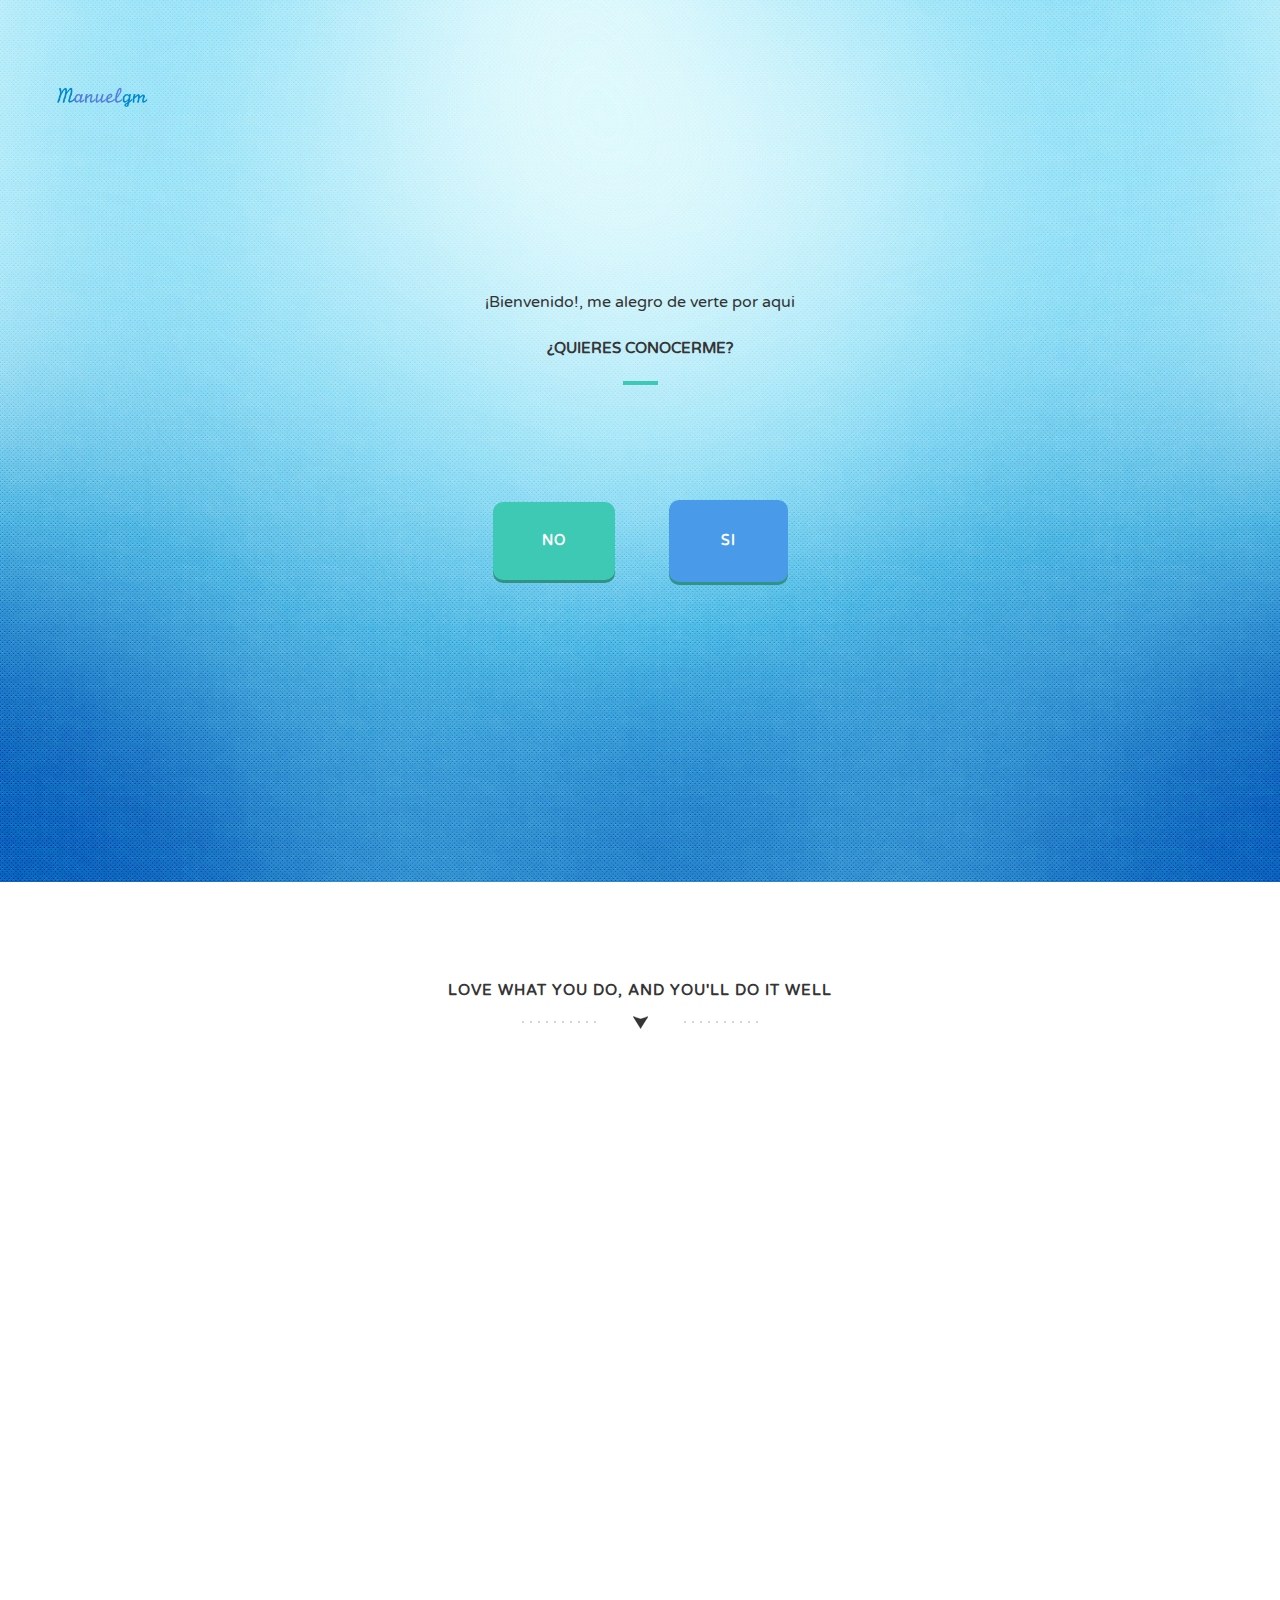
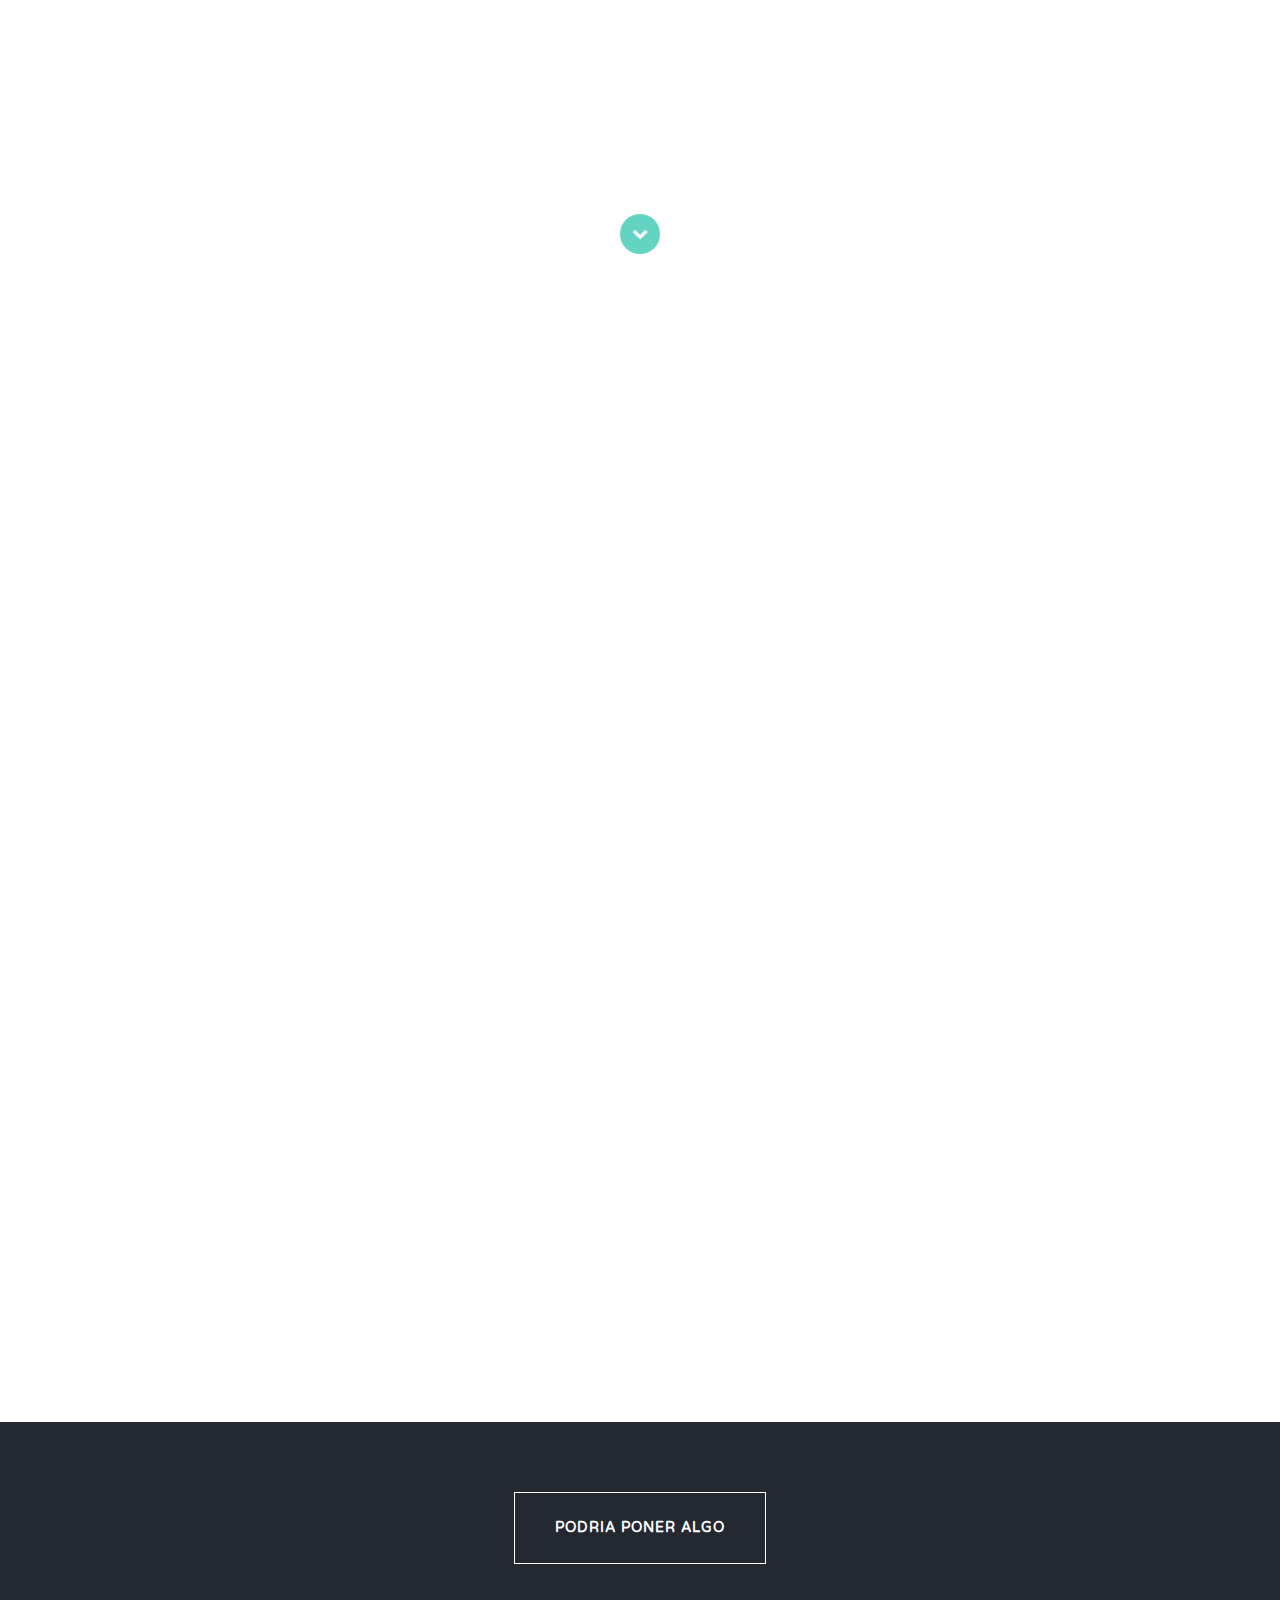
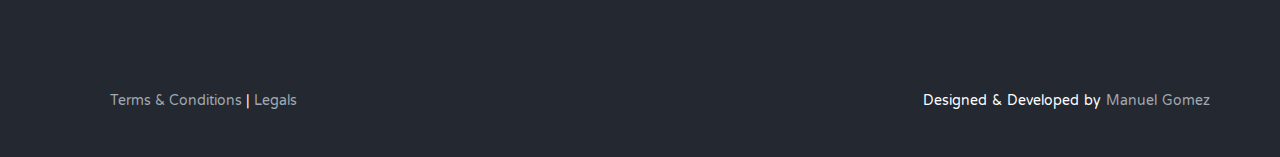
==== index.html @ 9ad3ef48 "web manuelgm.com" ====
<!DOCTYPE html>
<html lang="en">
  <head>
    <meta charset="utf-8">
    <meta http-equiv="X-UA-Compatible" content="IE=edge">
    <meta name="viewport" content="width=device-width, initial-scale=1">
    <title>Halcyon Days - An Exclusive Freebie for Codrops by Peter Finlan.</title>
    <link href='http://fonts.googleapis.com/css?family=Varela+Round' rel='stylesheet' type='text/css'>
    <link href="css/bootstrap.min.css" rel="stylesheet">
    <link href="http://netdna.bootstrapcdn.com/font-awesome/4.1.0/css/font-awesome.min.css" rel="stylesheet">
    <link href="css/flexslider.css" rel="stylesheet" >
    <link href="css/styles.css" rel="stylesheet">
    <link href="css/queries.css" rel="stylesheet">
    <link href="css/animate.css" rel="stylesheet">
        <!-- HTML5 Shim and Respond.js IE8 support of HTML5 elements and media queries -->
        <!-- WARNING: Respond.js doesn't work if you view the page via file:// -->
        <!--[if lt IE 9]>
        <script src="https://oss.maxcdn.com/libs/html5shiv/3.7.0/html5shiv.js"></script>
        <script src="https://oss.maxcdn.com/libs/respond.js/1.4.2/respond.min.js"></script>
        <![endif]-->
      </head>
      <body id="top">
        <header id="home">
          <section class="hero" id="hero">
            <div class="container">
              <div class="row">
              </div>
              <div class="row">
                <div class="logo">
                  <img class="logo-manuelgm" src="img/logo.jpg" alt="logo manuelgm">
                </div>
                <div class="col-md-8 col-md-offset-2 text-center inner">
                  <h3>¡Bienvenido!, me alegro de verte por aqui</h3>
                </div>
                <div class="col-md-8 col-md-offset-2 text-center">
                <h2>¿Quieres conocerme?</h2>
              </div>
              </div>
              <div class="row">
                <div class="col-md-6 col-md-offset-3 text-center">
                  <a href="#skills" class="not-btn">No</a>
                  <a href="#skills" class="yes-btn">SI</a>
                </div>
          </section>
        </header>
        <section class="skills text-center section-padding" id="skills">
          <div class="container">
            <div class="row">
              <div class="col-md-12">
                <h1 class="arrow">Love what you do, and you'll do it well</h1>
                <div class="features-wrapper">
                  <div class="col-md-4 wp2">
                    <div class="icon">
                      <i class="fa fa-laptop shadow"></i>
                    </div>
                    <h2>Digital Design</h2>
                    <p>Lorem ipsum dolor sit amet, consectetur adipiscing elit. Sed a lorem quis neque interdum consequat ut sed sem. Duis quis tempor nunc. Interdum et malesuada fames ac ante ipsum
                    primis in faucibus.</p>
                  </div>
                  <div class="col-md-4 wp2 delay-05s">
                    <div class="icon">
                      <i class="fa fa-code shadow"></i>
                    </div>
                    <h2>Web Development</h2>
                    <p>Lorem ipsum dolor sit amet, consectetur adipiscing elit. Sed a lorem quis neque interdum consequat ut sed sem. Duis quis tempor nunc. Interdum et malesuada fames ac ante ipsum
                    primis in faucibus.</p>
                  </div>
                  <div class="col-md-4 wp2 delay-1s">
                    <div class="icon">
                      <i class="fa fa-heart shadow"></i>
                    </div>
                    <h2>Creative Direction</h2>
                    <p>Lorem ipsum dolor sit amet, consectetur adipiscing elit. Sed a lorem quis neque interdum consequat ut sed sem. Duis quis tempor nunc. Interdum et malesuada fames ac ante ipsum
                    primis in faucibus.</p>
                  </div>
                  <div class="clearfix"></div>
                </div>
              </div>
            </div>
          </div>
        </section>
        <!-- <section class="text-center" id="responsive">
          <div class="container-fluid nopadding responsive-services">
            <div class="wrapper">
              <div class="manu">
                <div class="wp3"></div>
              </div> -->
              <!-- <div class="fluid-white"></div>
            </div>
            <div class="container designs">
              <div class="row">
                <div class="col-md-5 col-md-offset-7">
                  <div id="servicesSlider">
                    <ul class="slides">
                      <li>
                        <h1 class="arrow">Responsive Design Specialists</h1>
                        <p>Lorem ipsum dolor sit amet, consectetur adipiscing elit. Nunc ultricies nulla non metus pulvinar imperdiet. Praesent non adipiscing libero. </p>
                        <p>
                        Mauris ultrices odio vitae nulla ultrices iaculis. Nulla rhoncus odio eu lectus faucibus facilisis. Maecenas ornare augue vitae sollicitudin accumsan. </p>
                        <p>Etiam eget libero et erat eleifend consectetur a nec lectus. Sed id tellus lorem. Suspendisse sed venenatis odio, quis lobortis eros.</p>
                      </li>
                      <li>
                        <h1 class="arrow">Bootstrap Professionals</h1>
                        <p>Lorem ipsum dolor sit amet, consectetur adipiscing elit. Nunc ultricies nulla non metus pulvinar imperdiet. Praesent non adipiscing libero. </p>
                        <p>
                        Mauris ultrices odio vitae nulla ultrices iaculis. Nulla rhoncus odio eu lectus faucibus facilisis. Maecenas ornare augue vitae sollicitudin accumsan. </p>
                        <p>Etiam eget libero et erat eleifend consectetur a nec lectus. Sed id tellus lorem. Suspendisse sed venenatis odio, quis lobortis eros.</p>
                      </li>
                    </ul>
                  </div>
                </div>
              </div>
            </div>
          </div>
        </section> -->
        <section class="swag text-center">
          <div class="container">
            <div class="row">
              <div class="col-md-8 col-md-offset-2">
                <h1>I got 99 Problems<span>but <em>design</em> 'aint one</span></h1>
                <a href="#portfolio" class="down-arrow-btn"><i class="fa fa-chevron-down"></i></a>
              </div>
            </div>
          </div>
        </section>
        <section class="portfolio text-center section-padding" id="portfolio">
          <div class="container">
            <div class="row">
              <div id="portfolioSlider">
                <ul class="slides">
                  <li>
                    <div class="col-md-4 wp4">
                      <div class="overlay-effect effects clearfix">
                        <div class="img">
                          <img src="img/portfolio-01.jpg" alt="Portfolio Item">
                          <div class="overlay">
                            <a href="#" class="expand"><i class="fa fa-search"></i><br>View More</a>
                            <a class="close-overlay hidden">x</a>
                          </div>
                        </div>
                      </div>
                      <h2>Creative Minds</h2>
                      <p>Lorem ipsum dolor sit amet, consectetur adipiscing elit. Nunc ultricies nulla non metus pulvinar imperdiet. Praesent non adipiscing libero.</p>
                    </div>
                    <div class="col-md-4 wp4 delay-05s">
                      <div class="overlay-effect effects clearfix">
                        <div class="img">
                          <img src="img/portfolio-02.jpg" alt="Portfolio Item">
                          <div class="overlay">
                            <a href="#" class="expand"><i class="fa fa-search"></i><br>View More</a>
                            <a class="close-overlay hidden">x</a>
                          </div>
                        </div>
                      </div>
                      <h2>Creative Hearts</h2>
                      <p>Lorem ipsum dolor sit amet, consectetur adipiscing elit. Nunc ultricies nulla non metus pulvinar imperdiet. Praesent non adipiscing libero.</p>
                    </div>
                    <div class="col-md-4 wp4 delay-1s">
                      <div class="overlay-effect effects clearfix">
                        <div class="img">
                          <img src="img/portfolio-03.jpg" alt="Portfolio Item">
                          <div class="overlay">
                            <a href="#" class="expand"><i class="fa fa-search"></i><br>View More</a>
                            <a class="close-overlay hidden">x</a>
                          </div>
                        </div>
                      </div>
                      <h2>Creative Ideas</h2>
                      <p>Lorem ipsum dolor sit amet, consectetur adipiscing elit. Nunc ultricies nulla non metus pulvinar imperdiet. Praesent non adipiscing libero.</p>
                    </div>
                  </li>
                  <li>
                    <div class="col-md-4 wp4">
                      <div class="overlay-effect effects clearfix">
                        <div class="img">
                          <img src="img/portfolio-01.jpg" alt="Portfolio Item">
                          <div class="overlay">
                            <a href="#" class="expand"><i class="fa fa-search"></i><br>View More</a>
                            <a class="close-overlay hidden">x</a>
                          </div>
                        </div>
                      </div>
                      <h2>Creative Minds</h2>
                      <p>Lorem ipsum dolor sit amet, consectetur adipiscing elit. Nunc ultricies nulla non metus pulvinar imperdiet. Praesent non adipiscing libero.</p>
                    </div>
                    <div class="col-md-4 wp4 delay-05s">
                      <div class="overlay-effect effects clearfix">
                        <div class="img">
                          <img src="img/portfolio-02.jpg" alt="Portfolio Item">
                          <div class="overlay">
                            <a href="#" class="expand"><i class="fa fa-search"></i><br>View More</a>
                            <a class="close-overlay hidden">x</a>
                          </div>
                        </div>
                      </div>
                      <h2>Creative Hearts</h2>
                      <p>Lorem ipsum dolor sit amet, consectetur adipiscing elit. Nunc ultricies nulla non metus pulvinar imperdiet. Praesent non adipiscing libero.</p>
                    </div>
                    <div class="col-md-4 wp4 delay-1s">
                      <div class="overlay-effect effects clearfix">
                        <div class="img">
                          <img src="img/portfolio-03.jpg" alt="Portfolio Item">
                          <div class="overlay">
                            <a href="#" class="expand"><i class="fa fa-search"></i><br>View More</a>
                            <a class="close-overlay hidden">x</a>
                          </div>
                        </div>
                      </div>
                      <h2>Creative Ideas</h2>
                      <p>Lorem ipsum dolor sit amet, consectetur adipiscing elit. Nunc ultricies nulla non metus pulvinar imperdiet. Praesent non adipiscing libero.</p>
                    </div>
                  </li>
                </ul>
              </div>
            </div>
          </div>
        </section>
        <div class="ignite-cta text-center">
          <div class="container">
            <div class="row">
              <div class="col-md-12">
                <a href="#" class="ignite-btn">podria poner algo</a>
              </div>
            </div>
          </div>
        </div>
        <footer>
          <div class="container">
            <div class="row">
              <div class="col-md-6">
                <ul class="legals">
                  <li><a href="#">Terms &amp; Conditions</a></li>
                  <li><a href="#">Legals</a></li>
                </ul>
              </div>
              <div class="col-md-6 credit">
                <p>Designed &amp; Developed by <a href="http://www.manuelgm.com/">Manuel Gomez</a></a></p>
              </div>
            </div>
          </div>
        </footer>
        <!-- jQuery (necessary for Bootstrap's JavaScript plugins) -->
        <script src="https://ajax.googleapis.com/ajax/libs/jquery/1.11.0/jquery.min.js"></script>
        <!-- Include all compiled plugins (below), or include individual files as needed -->
        <script src="js/waypoints.min.js"></script>
        <script src="js/bootstrap.min.js"></script>
        <script src="js/scripts.js"></script>
        <script src="js/jquery.flexslider.js"></script>
        <script src="js/modernizr.js"></script>
      </body>
    </html>
---- css/styles.css ----
article, aside, details, figcaption, figure, footer, header, hgroup, nav, section, summary { display: block; }
audio, canvas, video { display: inline-block; *display: inline; *zoom: 1; }
audio:not([controls]) { display: none; height: 0; }
[hidden] { display: none; }
/* ==========================================================================
Base
========================================================================== */
html { font-size: 100%; /* 1 */
	-webkit-text-size-adjust: 100%; /* 2 */
-ms-text-size-adjust: 100%; /* 2 */ }
html, html a { -webkit-font-smoothing: antialiased; text-shadow: 1px 1px 1px rgba(0, 0, 0, 0.004); }
html, button, input, select, textarea { font-family: 'Varela Round', sans-serif; }
body { margin: 0; font-family: 'Varela Round', sans-serif; }
/* ==========================================================================
Typography
========================================================================== */
h1 { font-size: 2em; margin: 0.67em 0; color: #353535; }
h2 { font-size: 1.5em; margin: 0.83em 0; }
h3 { font-size: 1.17em; margin: 1em 0; }
h4 { font-size: 1em; margin: 1.33em 0; }
h5 { font-size: 0.83em; margin: 1.67em 0; }
h6 { font-size: 0.75em; margin: 2.33em 0; }
abbr[title] { border-bottom: 1px dotted; }
b, strong { font-weight: bold; }
blockquote { margin: 1em 40px; }
dfn { font-style: italic; }
mark { background: #ff0; color: #000; }
p, pre { margin: 1em 0; }
code, kbd, pre, samp { font-family: monospace, serif; _font-family: 'courier new', monospace; font-size: 1em; }
pre { white-space: pre; white-space: pre-wrap; word-wrap: break-word; }
q { quotes: none; }
q:before, q:after { content: ''; content: none; }
small { font-size: 75%; }
sub, sup { font-size: 75%; line-height: 0; position: relative; vertical-align: baseline; }
sup { top: -0.5em; }
sub { bottom: -0.25em; }
/* ==========================================================================
Lists
========================================================================== */
dl, menu, ol, ul { margin: 1em 0; }
dd { margin: 0 0 0 40px; }
menu, ol, ul { padding: 0 0 0 40px; }
nav ul, nav ol { list-style: none; list-style-image: none; }
/* ==========================================================================
Embedded content
========================================================================== */
img { border: 0;
-ms-interpolation-mode: bicubic;}
svg:not(:root) { overflow: hidden; }
/* ==========================================================================
Figures
========================================================================== */
figure { margin: 0; }
/* ==========================================================================
Forms
========================================================================== */
/*logo*/
.logo{max-width: 20%; margin-top: 20px;µ}
.logo-manuelgm{width: 40%;}

form { margin: 0; }
/* * Define consistent border, margin, and padding. */
fieldset { border: 1px solid #c0c0c0; margin: 0 2px; padding: 0.35em 0.625em 0.75em; }
/* * 1. Corrects color not being inherited in IE 6/7/8/9.
* 2. Corrects text not wrapping in Firefox 3.
* 3. Corrects alignment displayed oddly in IE 6/7. */
legend { border: 0; /* 1 */
	padding: 0; white-space: normal; /* 2 */
*margin-left: -7px; /* 3 */ }
/* * 1. Corrects font size not being inherited in all browsers.
* 2. Addresses margins set differently in IE 6/7, Firefox 3+, Safari 5, *    and Chrome.
* 3. Improves appearance and consistency in all browsers. */
button, input, select, textarea { font-size: 100%; /* 1 */
	margin: 0; /* 2 */
	vertical-align: baseline; /* 3 */
*vertical-align: middle; /* 3 */ }
/* * Addresses Firefox 3+ setting `line-height` on `input` using ` !important` in
* the UA stylesheet. */
button, input { line-height: normal; }
/* * 1. Avoid the WebKit bug in Android 4.0.* where (2) destroys native `audio`
*    and `video` controls.
* 2. Corrects inability to style clickable `input` types in iOS.
* 3. Improves usability and consistency of cursor style between image-type
*    `input` and others.
* 4. Removes inner spacing in IE 7 without affecting normal text inputs.
*    Known issue:inner spacing remains in IE 6. */
button, html input[type="button"], /* 1 */
input[type="reset"], input[type="submit"] { -webkit-appearance: button; /* 2 */
	cursor: pointer; /* 3 */
*overflow: visible; /* 4 */ }
/* * Re-set default cursor for disabled elements. */
button[disabled], input[disabled] { cursor: default; }
/* * 1. Addresses box sizing set to content-box in IE 8/9.
* 2. Removes excess padding in IE 8/9.
* 3. Removes excess padding in IE 7.
*    Known issue:excess padding remains in IE 6. */
input[type="checkbox"], input[type="radio"] { box-sizing: border-box; /* 1 */
	padding: 0; /* 2 */
	*height: 13px; /* 3 */
*width: 13px; /* 3 */ }
/* * 1. Addresses `appearance` set to `searchfield` in Safari 5 and Chrome.
* 2. Addresses `box-sizing` set to `border-box` in Safari 5 and Chrome
*    (include `-moz` to future-proof). */
input[type="search"] { -webkit-appearance: textfield; /* 1 */
	-moz-box-sizing: content-box; -webkit-box-sizing: content-box; /* 2 */
box-sizing: content-box; }
/* * Removes inner padding and search cancel button in Safari 5 and Chrome
* on OS X. */
input[type="search"]::-webkit-search-cancel-button, input[type="search"]::-webkit-search-decoration { -webkit-appearance: none; }
/* * Removes inner padding and border in Firefox 3+. */
button::-moz-focus-inner, input::-moz-focus-inner { border: 0; padding: 0; }
/* * 1. Removes default vertical scrollbar in IE 6/7/8/9.
* 2. Improves readability and alignment in all browsers. */
textarea { overflow: auto; /* 1 */
vertical-align: top; /* 2 */ }
/* ==========================================================================
Tables
========================================================================== */
/* * Remove most spacing between table cells. */
table { border-collapse: collapse; border-spacing: 0; }
/* ==========================================================================
Global Styles
========================================================================== */
a { color: #353535; -webkit-transition: all 0.5s; -moz-transition: all 0.5s; -o-transition: all 0.5s; transition: all 0.5s; }
a:hover, a:focus { color: #3dc9b3; text-decoration: none; }
p { color: #8c9398; word-spacing: 1px; line-height: 25px; font-size: 14px; }
h2 { font-size: 15px; color: #353535; text-transform: uppercase; font-weight: bold; }
h2::after { content: " "; border: solid 2px #3dc9b3; display: block; width: 35px; margin: 25px auto; }
.section-padding { padding: 90px 0 100px }
.dark-bg { background: #f3f5f8; }
.light-bg { background-color: #fff; }
.dark-box { background: #f3f5f8; -webkit-box-shadow: 0px 3px 0px 0px #f0f2f4; -moz-box-shadow: 0px 3px 0px 0px #f0f2f4; box-shadow: 0px 3px 0px 0px #f0f2f4; }
.light-box { background-color: #fff; -webkit-box-shadow: 0px 3px 0px 0px #f0f2f4; -moz-box-shadow: 0px 3px 0px 0px #f0f2f4; box-shadow: 0px 3px 0px 0px #f0f2f4; padding: 20px 0; }
.light-box:hover, .light-box:focus { -webkit-box-shadow: 0px 3px 0px 0px #3dc9b3; -moz-box-shadow: 0px 3px 0px 0px #3dc9b3; box-shadow: 0px 3px 0px 0px #3dc9b3; }
.box-hover { transition: all 500ms ease-in-out; -webkit-transition: all 500ms ease-in-out; -moz-transition: all 500ms ease-in-out; -o-transition: all 500ms ease-in-out; }
.box-hover:hover, .box-hover:focus { transform: translate(0, -15px); -webkit-transform: translate(0, -15px); -ms-transform: translate(0, -15px); }
.wrapper { height: 650px; }
.nopadding { padding: 0; }
.inner { padding-top: 170px; }
/* ==========================================================================
Navigation
========================================================================== */
nav { background-color: #242830; margin-top: -1px; }
nav ul { list-style: none; padding: 0; }
nav ul li { color: rgba(255, 255, 255, 0.6); display: block; border-bottom: 1px dotted rgba(255, 255, 255, 0.2); transition: all 0.5s ease; -moz-transition: all 0.5s ease; -webkit-transition: all 0.5s ease; -o-transition: all 0.5s ease; padding-left: 0; position: relative; }
nav ul li:last-child { border: none; }
nav ul li a { color: rgba(255, 255, 255, 0.6); display: block; padding: 20px; transition: all 0.5s ease; -moz-transition: all 0.5s ease; -webkit-transition: all 0.5s ease; -o-transition: all 0.5s ease; padding-left: 0; position: relative; }
nav ul li a:hover, nav ul li a:focus { text-decoration: none; color: rgba(255, 255, 255, 1); }
#nav-toggle { position: absolute; right: 15px; top: 0; }
#nav-toggle { cursor: pointer; padding: 10px 35px 16px 0px; }
#nav-toggle span, #nav-toggle span:before, #nav-toggle span:after { cursor: pointer; border-radius: 1px; -moz-border-radius: 1px; -webkit-border-radius: 1px; -o-border-radius: 1px; height: 5px; width: 35px; background: #353535; position: absolute; display: block; content: ''; }
#nav-toggle span:before { top: -10px; }
#nav-toggle span:after { bottom: -10px; }
#nav-toggle span, #nav-toggle span:before, #nav-toggle span:after { transition: all 500ms ease-in-out; -webkit-transition: all 500ms ease-in-out; -moz-transition: all 500ms ease-in-out; -o-transition: all 500ms ease-in-out; }
#nav-toggle.active span { background-color: transparent; }
#nav-toggle.active span:before, #nav-toggle.active span:after { top: 0; }
#nav-toggle.active span:before { transform: rotate(45deg); -webkit-transform: rotate(45deg); -ms-transform: rotate(45deg); }
#nav-toggle.active span:after { transform: translateY(-10px) rotate(-45deg); -webkit-transform: translateY(-10px) rotate(-45deg); -ms-transform: translateY(-10px) rotate(-45deg); top: 10px; }
.navicon { position: relative; height: 26px; }
.indicator { position: absolute; right: 0 !important; }
.pull { display: none; }
/* ==========================================================================
Hero
========================================================================== */
.hero { background: url('../img/hero-bg.jpg') no-repeat center center; -webkit-background-size: cover; -moz-background-size: cover; -o-background-size: cover; background-size: cover; padding: 65px 0 300px 0; height: auto; }
.hero h1 { font-size: 40px; letter-spacing: 12px; margin: 10px; }
.hero h1 span { color: #a1a9b0; display: inline-block; }
.hero p { letter-spacing: 1px; }
.learn-more-btn { background: rgba(61, 201, 179, 1); padding: 20px 40px; border-radius: 5px; -moz-border-radius: 5px; -webkit-border-radius: 5px; -o-border-radius: 5px; color: #fff; text-transform: uppercase; letter-spacing: 1px; display: inline-block; -webkit-box-shadow: 0px 3px 0px 0px #309383; -moz-box-shadow: 0px 3px 0px 0px #309383; box-shadow: 0px 3px 0px 0px #309383; margin: 60px 0 0; font-weight: bold; }
.learn-more-btn:hover, .learn-more-btn:focus { background: rgba(61, 201, 179, 0.6); color: #fff; }
.yes-btn { background:   rgba(73,155,234,1); padding: 31px 52px; border-radius: 10px; -moz-border-radius: 10px; -webkit-border-radius: 10px; -o-border-radius: 10px; color: #fff; text-transform: uppercase; letter-spacing: 1px; display: inline-block; -webkit-box-shadow: 0px 10px 0px 0px #309383; -moz-box-shadow: 0px 3px 0px 0px #309383; box-shadow: 0px 3px 0px 0px #309383; margin: 90px 25px 0; font-weight: bold; }
.yes-btn:hover, .yes-btn:focus { background:  #3c69f0; color: #fff; }
.not-btn { background: rgba(61, 201, 179, 1); padding: 29px 49px; border-radius: 10px; -moz-border-radius: 10px; -webkit-border-radius: 10px; -o-border-radius: 10px; color: #fff; text-transform: uppercase; letter-spacing: 1px; display: inline-block; -webkit-box-shadow: 0px 10px 0px 0px #309383; -moz-box-shadow: 0px 3px 0px 0px #309383; box-shadow: 0px 3px 0px 0px #309383; margin: 90px 25px 0; font-weight: bold; }
.not-btn:hover, .not-btn:focus { background: rgba(248,80,50,1); color: #fff; }
Intro
========================================================================== */
.intro { background: #f3f5f8; }
.intro p { margin: 50px 0 0; }
h1.arrow { font-size: 15px; text-transform: uppercase; color: #353535; letter-spacing: 1px; background: url('../img/h1-bg.png') no-repeat center bottom; padding-bottom: 30px; font-weight: bold; }
/* ==========================================================================
Features
========================================================================== */
.features-wrapper, .team-wrapper { margin: 70px 0 0; }
.shadow { text-shadow: rgb(55, 181, 161) 1px 1px, rgb(55, 181, 161) 2px 2px, rgb(55, 181, 161) 3px 3px, rgb(55, 181, 161) 4px 4px, rgb(55, 181, 161) 5px 5px, rgb(55, 181, 161) 6px 6px, rgb(55, 181, 161) 7px 7px, rgb(55, 181, 161) 8px 8px, rgb(55, 181, 161) 9px 9px, rgb(55, 181, 161) 10px 10px, rgb(55, 181, 161) 11px 11px, rgb(55, 181, 161) 12px 12px, rgb(55, 182, 162) 13px 13px, rgb(55, 183, 163) 14px 14px, rgb(56, 184, 164) 15px 15px, rgb(56, 185, 165) 16px 16px, rgb(56, 186, 166) 17px 17px, rgb(57, 187, 167) 18px 18px, rgb(57, 188, 168) 19px 19px, rgb(57, 189, 169) 20px 20px, rgb(58, 191, 170) 21px 21px, rgb(58, 192, 171) 22px 22px, rgb(58, 193, 172) 23px 23px, rgb(59, 194, 173) 24px 24px, rgb(59, 195, 174) 25px 25px, rgb(59, 196, 175) 26px 26px, rgb(60, 197, 176) 27px 27px, rgb(60, 198, 177) 28px 28px, rgb(60, 199, 178) 29px 29px, rgb(61, 201, 179) 30px 30px; }
.icon { height: 175px; width: 175px; line-height: 175px; max-width: 100%; background: #3dc9b3; border-radius: 50%; -o-border-radius: 50%; -moz-border-radius: 50%; -webkit-border-radius: 50%; display: block; color: #fff; font-size: 55px; text-align: center; vertical-align: middle; position: relative; margin: 0 auto 50px; }
/* ==========================================================================
iPhone Section
========================================================================== */
.iphone { width: 50%; background: #f3f5f8; float: left; height: 100%; box-shadow: inset -15px -11px 40px -6px rgba(0, 0, 0, 0.1); -moz-box-shadow: inset -15px -11px 40px -6px rgba(0, 0, 0, 0.1); -webkit-box-shadow: inset -15px -11px 40px -6px rgba(0, 0, 0, 0.1); z-index: 1; }
.fluid-white { width: 50%; background: #fff; float: right; height: 100%; z-index: 2; }
.responsive-services { position: relative; }
/* ==========================================================================
Swag
========================================================================== */
.swag { background: url('../img/plants-bg.jpg') no-repeat center center; -webkit-background-size: cover; -moz-background-size: cover; -o-background-size: cover; background-size: cover; background-attachment: fixed; padding: 50px 0; }
.swag h1 { color: #fff; font-size: 40px; text-transform: uppercase; letter-spacing: 5px; }
.swag h1 span { display: block; font-size: 25px; margin-top: 20px; }
.down-arrow-btn { width: 40px; height: 40px; border-radius: 50%; -moz-border-radius: 50%; -webkit-border-radius: 50%; -o-border-radius: 50%; background: rgba(61, 201, 179, 0.8); display: inline-block; margin: 10px auto 20px; color: #fff; font-size: 16px; line-height: 40px; text-align: center; }
.down-arrow-btn:hover, .down-arrow-btn:focus { color: #fff; background: rgba(61, 201, 179, 1); }
/* ==========================================================================
Portfolio
========================================================================== */
.effects { padding-left: 15px; }
.effects .img { position: relative; margin-bottom: 50px; position: relative; z-index: 1; overflow: hidden; }
.effects .img:nth-child(n) { margin-right: 5px; }
.effects .img:first-child { margin-left: -15px; }
.effects .img:last-child { margin-right: 0; }
.effects .img img { display: block; margin: 0; padding: 0; height: auto; }
.overlay { display: block; position: absolute; z-index: 20; background: rgba(100, 194, 158, 0.8); overflow: hidden; transition: all 0.5s; -webkit-transition: all 0.5s; -moz-transition: all 0.5s; -o-transition: all 0.5s; }
a.close-overlay { display: block; position: absolute; top: 0; right: 0; z-index: 100; width: 45px; height: 45px; font-size: 20px; font-weight: 700; color: #fff; line-height: 45px; text-align: center; background-color: #000; cursor: pointer; }
a.close-overlay.hidden { display: none; }
a.expand { display: block; position: absolute; z-index: 100; text-align: center; color: #fff; font-weight: 600; font-size: 14px; text-transform: uppercase; line-height: 30px; }
.overlay-effect .img i { font-size: 30px; }
.overlay-effect .overlay { bottom: 0; left: 0; right: 0; width: 100%; height: 100%; opacity: 0; }
.overlay-effect .overlay a.expand { left: 0; right: 0; bottom: 47%; margin: 0 auto -30px auto; }
.overlay-effect .img.hover .overlay { height: 100%; opacity: 1; }
.img img { width: -webkit-calc(100% + 40px) !important; width: calc(100% + 40px) !important; -webkit-transition: opacity 0.35s, -webkit-transform 0.35s; transition: opacity 0.35s, transform 0.35s; -moz-transition: opacity 0.35s, -moz-transform 0.35s; -o-transition: opacity 0.35s, -o-transform 0.35s; -webkit-transform: translate3d(-40px, 0, 0); transform: translate3d(-40px, 0, 0); -ms-transform: translate3d(-40px, 0, 0); }
.img:hover img { -webkit-transform: translate3d(0, 0, 0); transform: translate3d(0, 0, 0); -ms-transform: translate3d(-40px, 0, 0); }
.designs { position: absolute; left: 0; right: 0; margin-left: auto; margin-right: auto; top: 50px; }
/* ==========================================================================
Subscribe
========================================================================== */
.subscribe { background: url('../img/keyboard-bg.jpg') no-repeat center center; -webkit-background-size: cover; -moz-background-size: cover; -o-background-size: cover; background-size: cover; background-attachment: fixed; padding: 120px 0 140px; }
.subscribe h1 { color: #fff; margin-bottom: 40px; }
.subscribe h1 span { display: block; font-size: 15px; text-transform: uppercase; font-weight: bold; margin-top: 20px; letter-spacing: 1px; }
.subscribe input[type=text] { background-color: rgba(255, 255, 255, 0.1); border: solid 1px #fff; padding: 20px; width: 30%; color: #fff; }
.subscribe input[type=submit] { background: rgba(61, 201, 179, 0.5); border: solid 1px rgba(61, 201, 179, 0.5); padding: 20px; color: #fff; text-transform: uppercase; letter-spacing: 1px; transition: all 0.5s ease; -moz-transition: all 0.5s ease; -webkit-transition: all 0.5s ease; -o-transition: all 0.5s ease; }
.subscribe input[type=submit]:hover { background: rgba(61, 201, 179, 1); border: solid 1px rgba(61, 201, 179, 1); color: #fff; }
/* ==========================================================================
CTA
========================================================================== */
.ignite-cta { background-color: #242830; padding: 70px 0; }
.ignite-btn { display: inline-block; padding: 25px 40px; color: #fff; border: solid 1px #fff; text-transform: uppercase; font-weight: bold; letter-spacing: 1px; }
.ignite-btn:hover, .ignite-btn:focus { color: #3dc9b3; border: solid 1px #3dc9b3; }
/* ==========================================================================
Team
========================================================================== */
.team img { margin-bottom: 40px; }
ul.social-buttons { list-style: none; margin: 0; padding: 0; }
ul.social-buttons li { display: inline-block; margin-right: 10px; }
ul.social-buttons li:last-child { margin-right: 0; }
.social-btn { width: 40px; height: 40px; border-radius: 50%; -moz-border-radius: 50%; -webkit-border-radius: 50%; -o-border-radius: 50%; background: #242830; display: inline-block; color: #fff; font-size: 17px; line-height: 40px; text-align: center; }
.social-btn:hover, .social-btn:focus { background: #3dc9b3; color: #fff; }
.social { margin-top: 25px }
/* ==========================================================================
Contact
========================================================================== */
.up-btn { width: 50px; height: 50px; border-radius: 50%; -moz-border-radius: 50%; -webkit-border-radius: 50%; -o-border-radius: 50%; background: rgba(61, 201, 179, 0.5); display: block; margin: 0 auto; color: #fff; font-size: 18px; line-height: 46px; text-align: center; position: absolute; top: -26px; left: 0; right: 0; margin-left: auto; margin-right: auto; }
.up-btn:hover, up-btn:focus { color: #fff; background: rgba(61, 201, 179, 1); }
.contact-details { margin: 70px 0; }
.contact-details h2 { font-size: 20px; }
.contact-details h2 span { display: block; color: #3dc9b3; text-transform: uppercase; letter-spacing: 1px; font-size: 14px; margin-top: 15px; }
.contact-wrap { position: relative; }
/* ==========================================================================
Footer
========================================================================== */
footer a { color: #a1a9b0; }
footer { background-color: #242830; padding: 40px 0 30px; }
footer p { color: #fff; }
ul.legals { list-style: none; color: #fff; line-height: 25px; }
ul.legals li { display: inline-block; }
ul.legals li::after { content: " |"; }
ul.legals li:last-child::after { content: ""; }
.legals { text-align: left; }
.credit { text-align: right; }
/* ==========================================================================
FlexSlider Custom CSS
========================================================================== */
#servicesSlider { margin-top: 70px; }
ul.slides li { margin-bottom: 20px; }
/* ==========================================================================
Waypoints
========================================================================== */
.wp1, .wp2, .wp3, .wp4, .wp5, .wp6 { visibility: hidden; }
.bounceInLeft, .bounceInRight, .fadeInUp, .fadeInUpDelay, .fadeInDown, .fadeInUpD, .fadeInLeft, .fadeInRight { visibility: visible; }
.delay-05s { animation-delay: 0.5s; -webkit-animation-delay: 0.5s; }
.delay-1s { animation-delay: 1s; -webkit-animation-delay: 1s; }
.wp3 { background: url('../img/iphone-bg.png') no-repeat center center; background-position: 200px 10px; height: 100%; }
---- css/queries.css ----
/* 320px (iPhone) */
@media screen and (max-width:320px) {
}
/* 480px (WVGA - Low End Windows Phone) */
@media screen and (max-width:480px) {
	.wrapper { background: #f3f5f8; height: 640px; }
	.iphone { display: none; }
	.fluid-white { display: none; }
	.wp2, .wp4, .wp5, .light-box { margin-bottom: 30px; }
	.legals { text-align: center; margin: 0; padding: 0; }
	.credit { text-align: center; }
}
/* xGA iPad */
@media screen and (max-width:1024px) {
	.wp3 { background-position: 50px 0; }
	.swag { background-attachment: scroll; }
	.subscribe { background-attachment: scroll; }
}
/* 1200px (Small Desktop, Netbook) */
@media screen and (max-width:1280px) {
	.wp3 { background-position: 50px 0; }
}
/* Bootstrap 990px Breakpoint to 480px */
@media screen and (min-width:480px) and (max-width:991px) {
	.iphone { display: none; }
	.fluid-white { display: none; }
	.wrapper { background: #f3f5f8; height: 540px; }
	.wp2, .wp4, .wp5, .light-box { margin-bottom: 30px; }
	.legals { text-align: center; margin: 0; padding: 0; }
	.credit { text-align: center; }
}
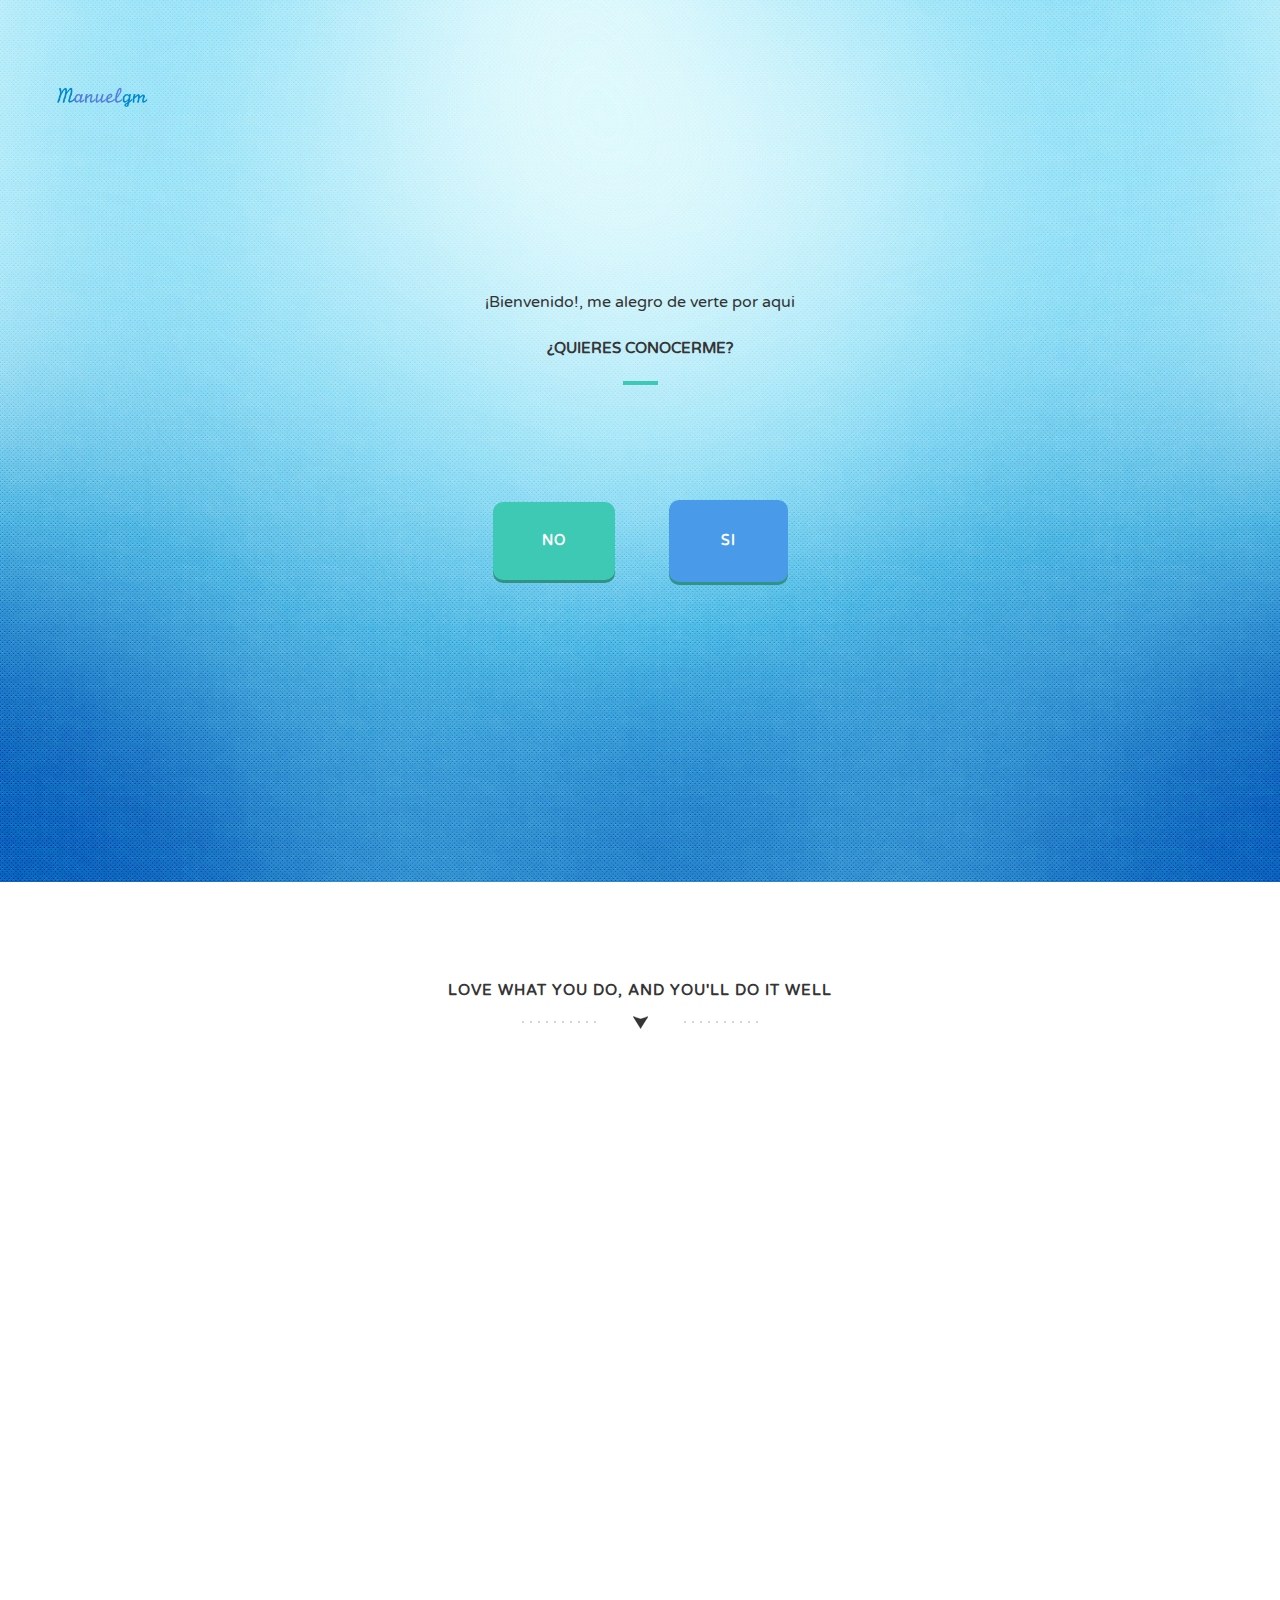
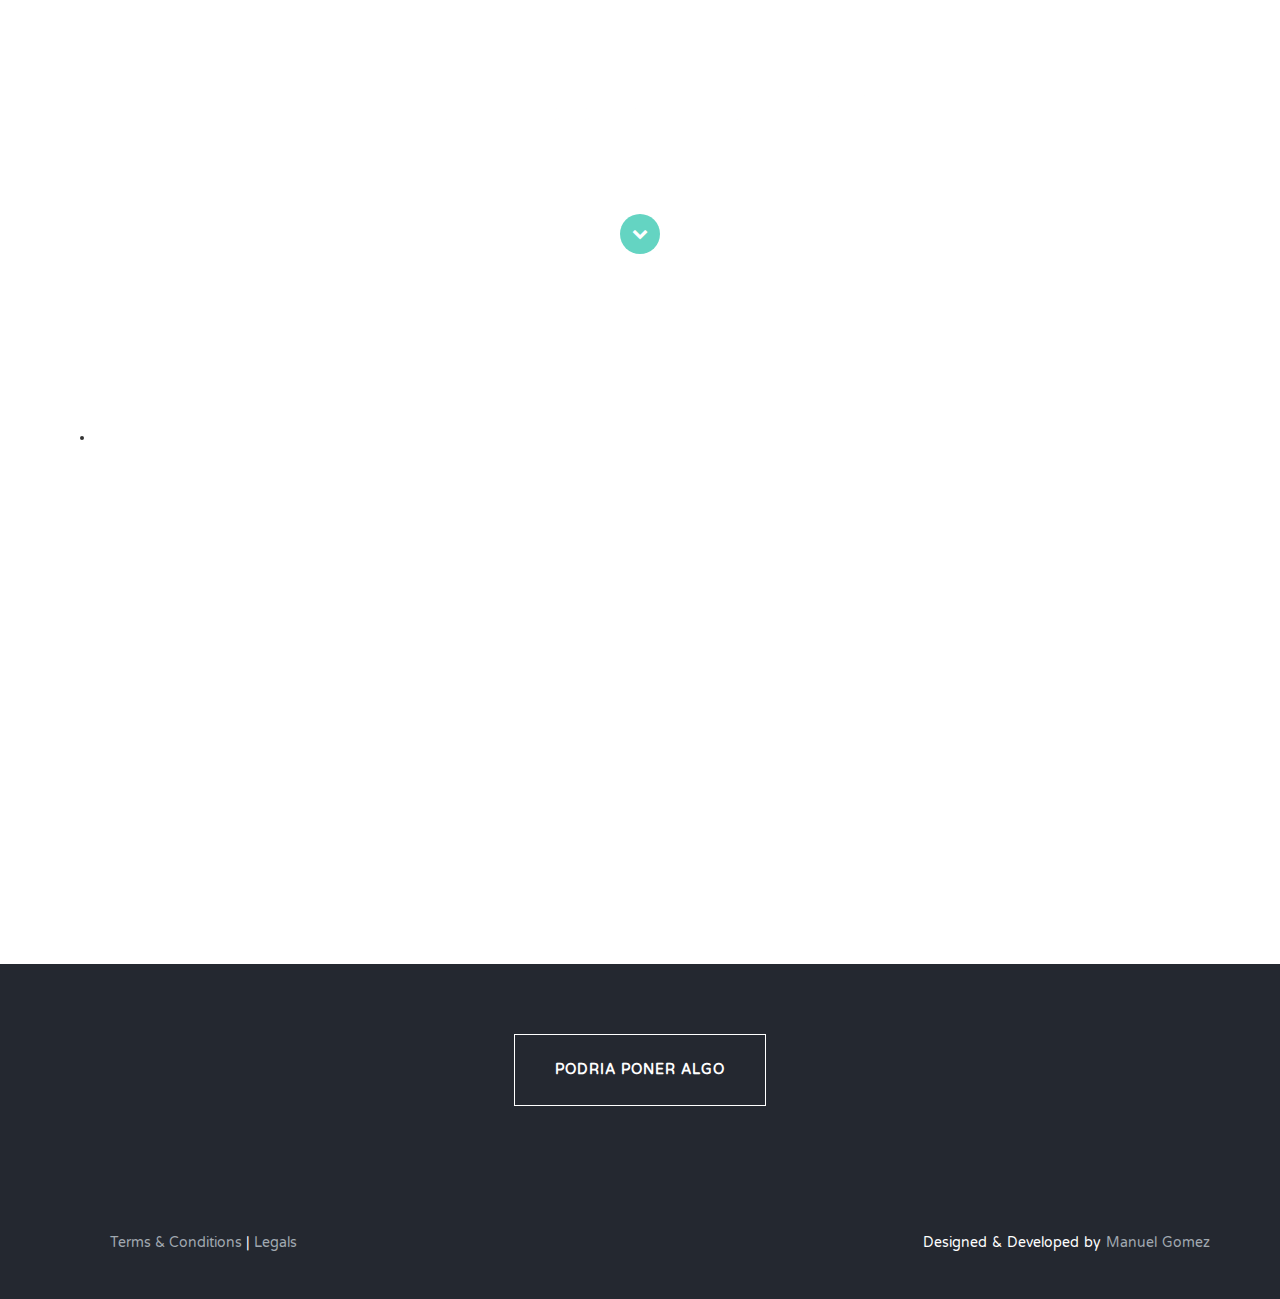
==== commit 4d0d74dd: "web manuelgm" ====
--- a/index.html
+++ b/index.html
@@ -4,7 +4,7 @@
     <meta charset="utf-8">
     <meta http-equiv="X-UA-Compatible" content="IE=edge">
     <meta name="viewport" content="width=device-width, initial-scale=1">
-    <title>Halcyon Days - An Exclusive Freebie for Codrops by Peter Finlan.</title>
+    <title>ManuelGM - Home</title>
     <link href='http://fonts.googleapis.com/css?family=Varela+Round' rel='stylesheet' type='text/css'>
     <link href="css/bootstrap.min.css" rel="stylesheet">
     <link href="http://netdna.bootstrapcdn.com/font-awesome/4.1.0/css/font-awesome.min.css" rel="stylesheet">
@@ -12,12 +12,6 @@
     <link href="css/styles.css" rel="stylesheet">
     <link href="css/queries.css" rel="stylesheet">
     <link href="css/animate.css" rel="stylesheet">
-        <!-- HTML5 Shim and Respond.js IE8 support of HTML5 elements and media queries -->
-        <!-- WARNING: Respond.js doesn't work if you view the page via file:// -->
-        <!--[if lt IE 9]>
-        <script src="https://oss.maxcdn.com/libs/html5shiv/3.7.0/html5shiv.js"></script>
-        <script src="https://oss.maxcdn.com/libs/respond.js/1.4.2/respond.min.js"></script>
-        <![endif]-->
       </head>
       <body id="top">
         <header id="home">
@@ -79,40 +73,7 @@
             </div>
           </div>
         </section>
-        <!-- <section class="text-center" id="responsive">
-          <div class="container-fluid nopadding responsive-services">
-            <div class="wrapper">
-              <div class="manu">
-                <div class="wp3"></div>
-              </div> -->
-              <!-- <div class="fluid-white"></div>
-            </div>
-            <div class="container designs">
-              <div class="row">
-                <div class="col-md-5 col-md-offset-7">
-                  <div id="servicesSlider">
-                    <ul class="slides">
-                      <li>
-                        <h1 class="arrow">Responsive Design Specialists</h1>
-                        <p>Lorem ipsum dolor sit amet, consectetur adipiscing elit. Nunc ultricies nulla non metus pulvinar imperdiet. Praesent non adipiscing libero. </p>
-                        <p>
-                        Mauris ultrices odio vitae nulla ultrices iaculis. Nulla rhoncus odio eu lectus faucibus facilisis. Maecenas ornare augue vitae sollicitudin accumsan. </p>
-                        <p>Etiam eget libero et erat eleifend consectetur a nec lectus. Sed id tellus lorem. Suspendisse sed venenatis odio, quis lobortis eros.</p>
-                      </li>
-                      <li>
-                        <h1 class="arrow">Bootstrap Professionals</h1>
-                        <p>Lorem ipsum dolor sit amet, consectetur adipiscing elit. Nunc ultricies nulla non metus pulvinar imperdiet. Praesent non adipiscing libero. </p>
-                        <p>
-                        Mauris ultrices odio vitae nulla ultrices iaculis. Nulla rhoncus odio eu lectus faucibus facilisis. Maecenas ornare augue vitae sollicitudin accumsan. </p>
-                        <p>Etiam eget libero et erat eleifend consectetur a nec lectus. Sed id tellus lorem. Suspendisse sed venenatis odio, quis lobortis eros.</p>
-                      </li>
-                    </ul>
-                  </div>
-                </div>
-              </div>
-            </div>
-          </div>
-        </section> -->
+
         <section class="swag text-center">
           <div class="container">
             <div class="row">
@@ -169,51 +130,6 @@
                       <p>Lorem ipsum dolor sit amet, consectetur adipiscing elit. Nunc ultricies nulla non metus pulvinar imperdiet. Praesent non adipiscing libero.</p>
                     </div>
                   </li>
-                  <li>
-                    <div class="col-md-4 wp4">
-                      <div class="overlay-effect effects clearfix">
-                        <div class="img">
-                          <img src="img/portfolio-01.jpg" alt="Portfolio Item">
-                          <div class="overlay">
-                            <a href="#" class="expand"><i class="fa fa-search"></i><br>View More</a>
-                            <a class="close-overlay hidden">x</a>
-                          </div>
-                        </div>
-                      </div>
-                      <h2>Creative Minds</h2>
-                      <p>Lorem ipsum dolor sit amet, consectetur adipiscing elit. Nunc ultricies nulla non metus pulvinar imperdiet. Praesent non adipiscing libero.</p>
-                    </div>
-                    <div class="col-md-4 wp4 delay-05s">
-                      <div class="overlay-effect effects clearfix">
-                        <div class="img">
-                          <img src="img/portfolio-02.jpg" alt="Portfolio Item">
-                          <div class="overlay">
-                            <a href="#" class="expand"><i class="fa fa-search"></i><br>View More</a>
-                            <a class="close-overlay hidden">x</a>
-                          </div>
-                        </div>
-                      </div>
-                      <h2>Creative Hearts</h2>
-                      <p>Lorem ipsum dolor sit amet, consectetur adipiscing elit. Nunc ultricies nulla non metus pulvinar imperdiet. Praesent non adipiscing libero.</p>
-                    </div>
-                    <div class="col-md-4 wp4 delay-1s">
-                      <div class="overlay-effect effects clearfix">
-                        <div class="img">
-                          <img src="img/portfolio-03.jpg" alt="Portfolio Item">
-                          <div class="overlay">
-                            <a href="#" class="expand"><i class="fa fa-search"></i><br>View More</a>
-                            <a class="close-overlay hidden">x</a>
-                          </div>
-                        </div>
-                      </div>
-                      <h2>Creative Ideas</h2>
-                      <p>Lorem ipsum dolor sit amet, consectetur adipiscing elit. Nunc ultricies nulla non metus pulvinar imperdiet. Praesent non adipiscing libero.</p>
-                    </div>
-                  </li>
-                </ul>
-              </div>
-            </div>
-          </div>
         </section>
         <div class="ignite-cta text-center">
           <div class="container">
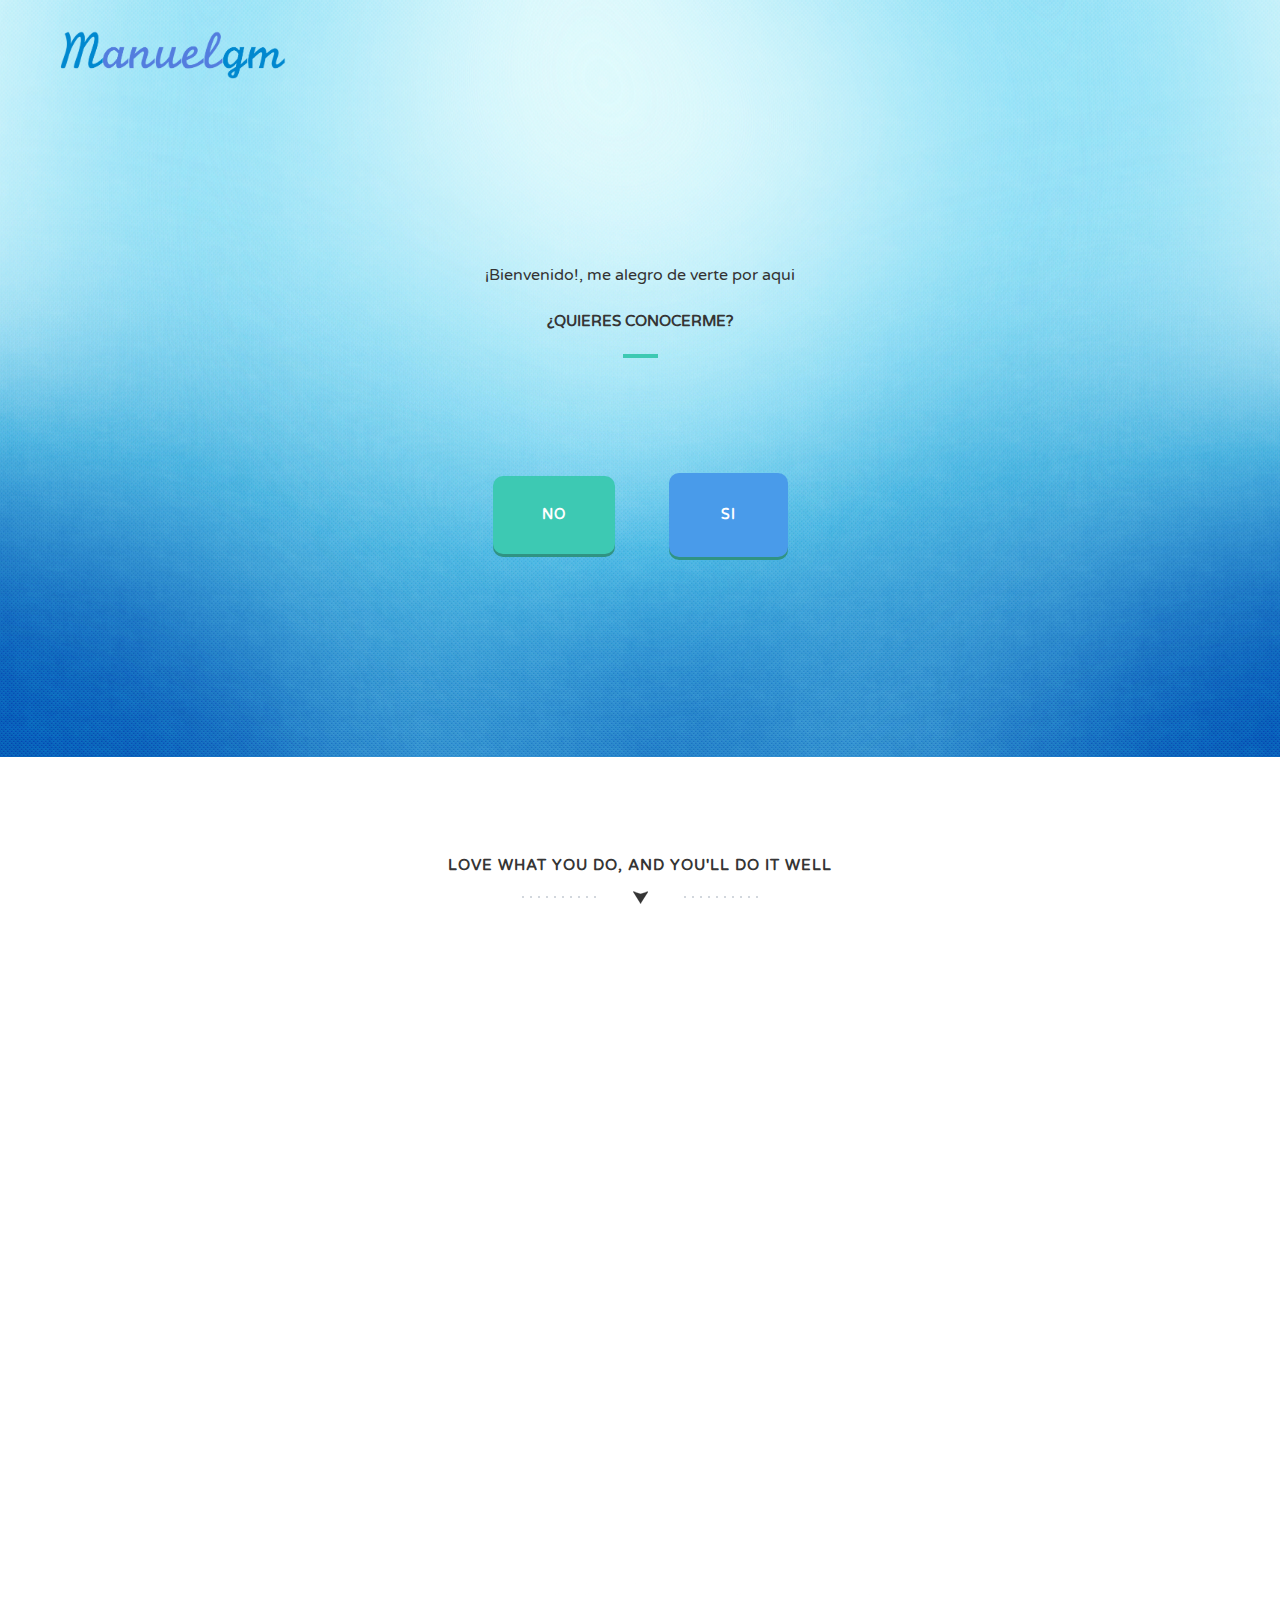
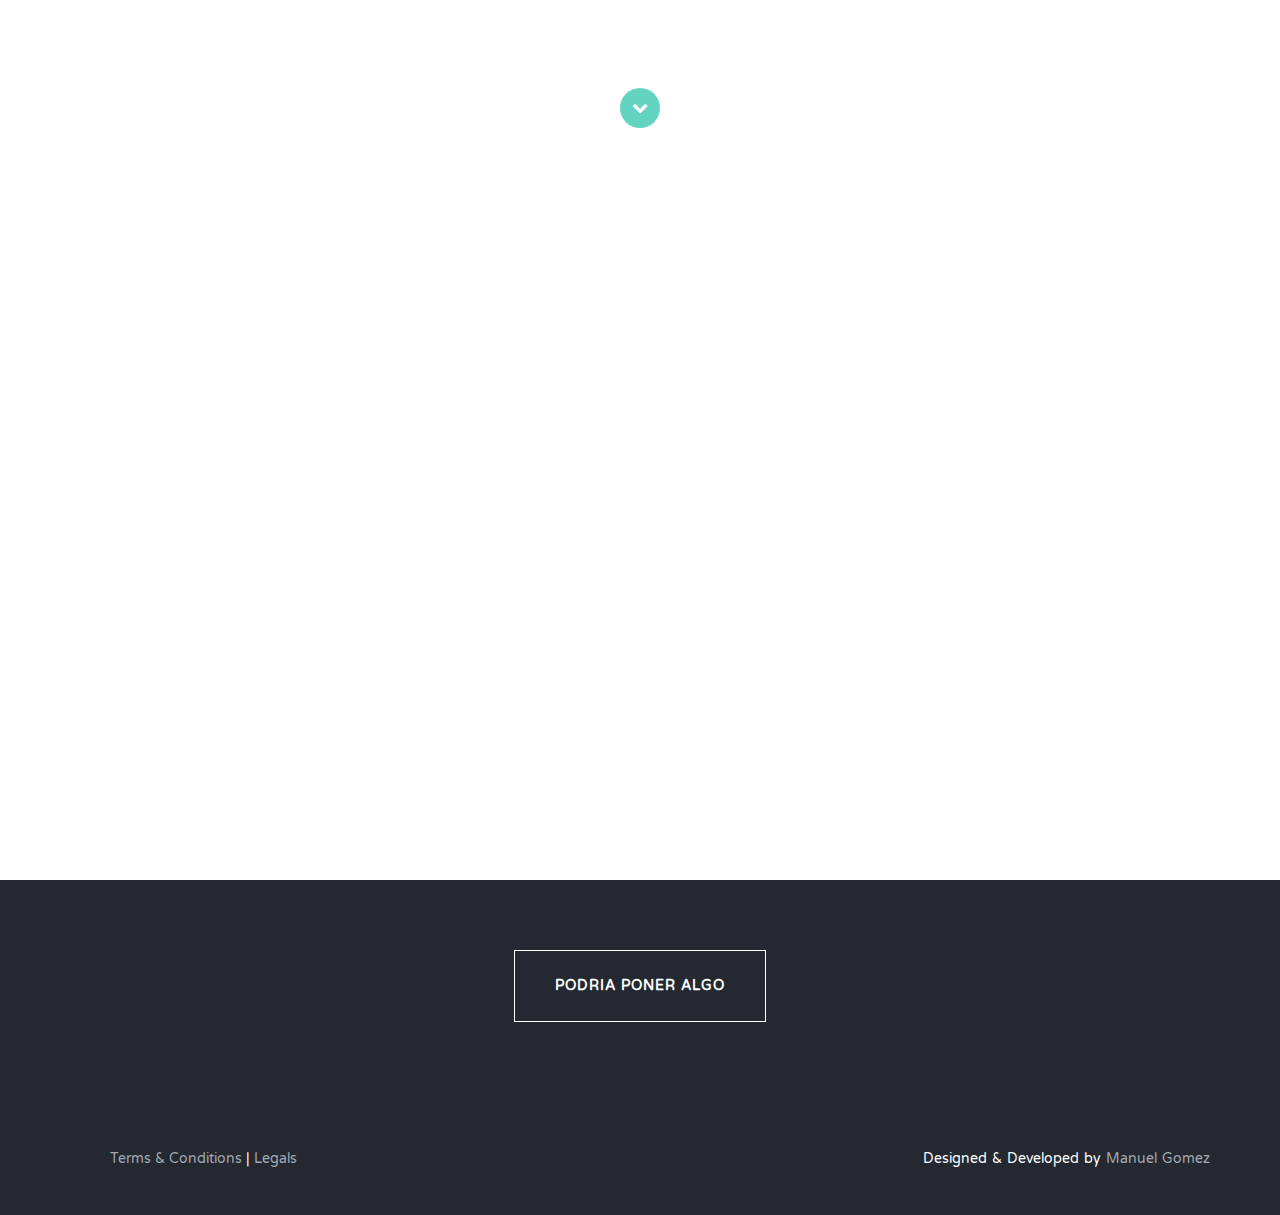
==== commit f8f724ea: "web manuelgm.com" ====
--- a/index.html
+++ b/index.html
@@ -8,7 +8,6 @@
     <link href='http://fonts.googleapis.com/css?family=Varela+Round' rel='stylesheet' type='text/css'>
     <link href="css/bootstrap.min.css" rel="stylesheet">
     <link href="http://netdna.bootstrapcdn.com/font-awesome/4.1.0/css/font-awesome.min.css" rel="stylesheet">
-    <link href="css/flexslider.css" rel="stylesheet" >
     <link href="css/styles.css" rel="stylesheet">
     <link href="css/queries.css" rel="stylesheet">
     <link href="css/animate.css" rel="stylesheet">
@@ -26,13 +25,13 @@
                 <div class="col-md-8 col-md-offset-2 text-center inner">
                   <h3>¡Bienvenido!, me alegro de verte por aqui</h3>
                 </div>
-                <div class="col-md-8 col-md-offset-2 text-center">
+                <div class="col-md-8 col-md-offset-2 text-center ">
                 <h2>¿Quieres conocerme?</h2>
               </div>
               </div>
               <div class="row">
                 <div class="col-md-6 col-md-offset-3 text-center">
-                  <a href="#skills" class="not-btn">No</a>
+                  <a href="no-conocerme.html" class="not-btn">No</a>
                   <a href="#skills" class="yes-btn">SI</a>
                 </div>
           </section>
--- a/css/styles.css
+++ b/css/styles.css
@@ -55,7 +55,7 @@
 Forms
 ========================================================================== */
 /*logo*/
-.logo{max-width: 20%; margin-top: 20px;µ}
+.logo{max-width: 50%; margin-top: 20px;µ}
 .logo-manuelgm{width: 40%;}
 
 form { margin: 0; }
@@ -162,15 +162,19 @@
 /* ==========================================================================
 Hero
 ========================================================================== */
-.hero { background: url('../img/hero-bg.jpg') no-repeat center center; -webkit-background-size: cover; -moz-background-size: cover; -o-background-size: cover; background-size: cover; padding: 65px 0 300px 0; height: auto; }
+.hero { background: url('../img/hero-bg.jpg') no-repeat center center; -webkit-background-size: cover; -moz-background-size: cover; -o-background-size: cover; background-size: cover; padding: 5px 0 200px 0; height: auto; }
 .hero h1 { font-size: 40px; letter-spacing: 12px; margin: 10px; }
 .hero h1 span { color: #a1a9b0; display: inline-block; }
 .hero p { letter-spacing: 1px; }
+.hero-2 { background: url('../img/background.jpg') no-repeat center center; -webkit-background-size: cover; -moz-background-size: cover; -o-background-size: cover; background-size: cover; padding: 5px 0 200px 0; height: auto; }
+.hero-2 h1 { font-size: 40px; letter-spacing: 12px; margin: 10px; }
+.hero-2 h1 span { color: #a1a9b0; display: inline-block; }
+.hero-2 p { letter-spacing: 1px; }
 .learn-more-btn { background: rgba(61, 201, 179, 1); padding: 20px 40px; border-radius: 5px; -moz-border-radius: 5px; -webkit-border-radius: 5px; -o-border-radius: 5px; color: #fff; text-transform: uppercase; letter-spacing: 1px; display: inline-block; -webkit-box-shadow: 0px 3px 0px 0px #309383; -moz-box-shadow: 0px 3px 0px 0px #309383; box-shadow: 0px 3px 0px 0px #309383; margin: 60px 0 0; font-weight: bold; }
 .learn-more-btn:hover, .learn-more-btn:focus { background: rgba(61, 201, 179, 0.6); color: #fff; }
-.yes-btn { background:   rgba(73,155,234,1); padding: 31px 52px; border-radius: 10px; -moz-border-radius: 10px; -webkit-border-radius: 10px; -o-border-radius: 10px; color: #fff; text-transform: uppercase; letter-spacing: 1px; display: inline-block; -webkit-box-shadow: 0px 10px 0px 0px #309383; -moz-box-shadow: 0px 3px 0px 0px #309383; box-shadow: 0px 3px 0px 0px #309383; margin: 90px 25px 0; font-weight: bold; }
+.yes-btn { background: rgba(73,155,234,1); padding: 32px 52px; border-radius: 10px; -moz-border-radius: 10px; -webkit-border-radius: 10px; -o-border-radius: 10px; color: #fff; text-transform: uppercase; letter-spacing: 1px; display: inline-block; -webkit-box-shadow: 0px 10px 0px 0px #309383; -moz-box-shadow: 0px 3px 0px 0px #309383; box-shadow: 0px 3px 0px 0px #309383; margin: 90px 25px 0; font-weight: bold; }
 .yes-btn:hover, .yes-btn:focus { background:  #3c69f0; color: #fff; }
-.not-btn { background: rgba(61, 201, 179, 1); padding: 29px 49px; border-radius: 10px; -moz-border-radius: 10px; -webkit-border-radius: 10px; -o-border-radius: 10px; color: #fff; text-transform: uppercase; letter-spacing: 1px; display: inline-block; -webkit-box-shadow: 0px 10px 0px 0px #309383; -moz-box-shadow: 0px 3px 0px 0px #309383; box-shadow: 0px 3px 0px 0px #309383; margin: 90px 25px 0; font-weight: bold; }
+.not-btn { background:  rgba(61, 201, 179, 1); padding: 29px 49px; border-radius: 10px; -moz-border-radius: 10px; -webkit-border-radius: 10px; -o-border-radius: 10px; color: #fff; text-transform: uppercase; letter-spacing: 1px; display: inline-block; -webkit-box-shadow: 0px 10px 0px 0px #309383; -moz-box-shadow: 0px 3px 0px 0px #309383; box-shadow: 0px 3px 0px 0px #309383; margin: 90px 25px 0; font-weight: bold; }
 .not-btn:hover, .not-btn:focus { background: rgba(248,80,50,1); color: #fff; }
 Intro
 ========================================================================== */
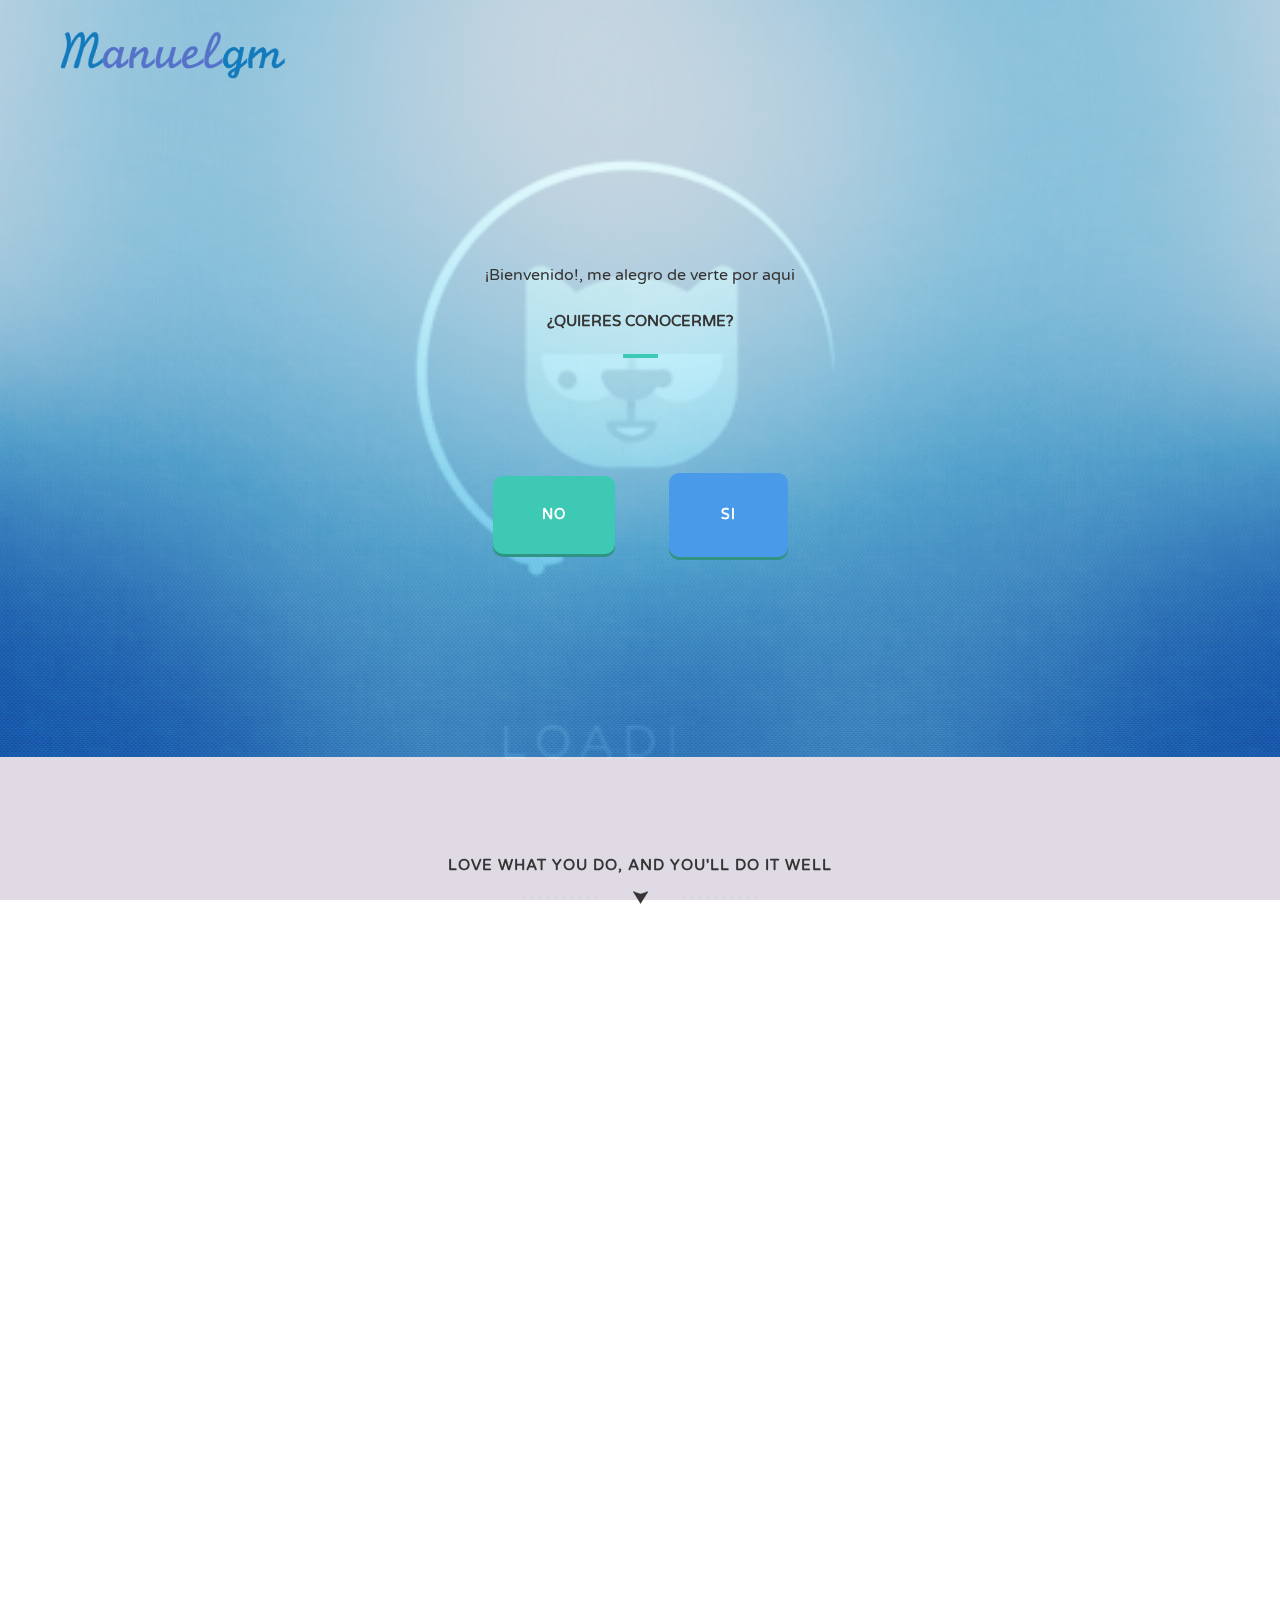
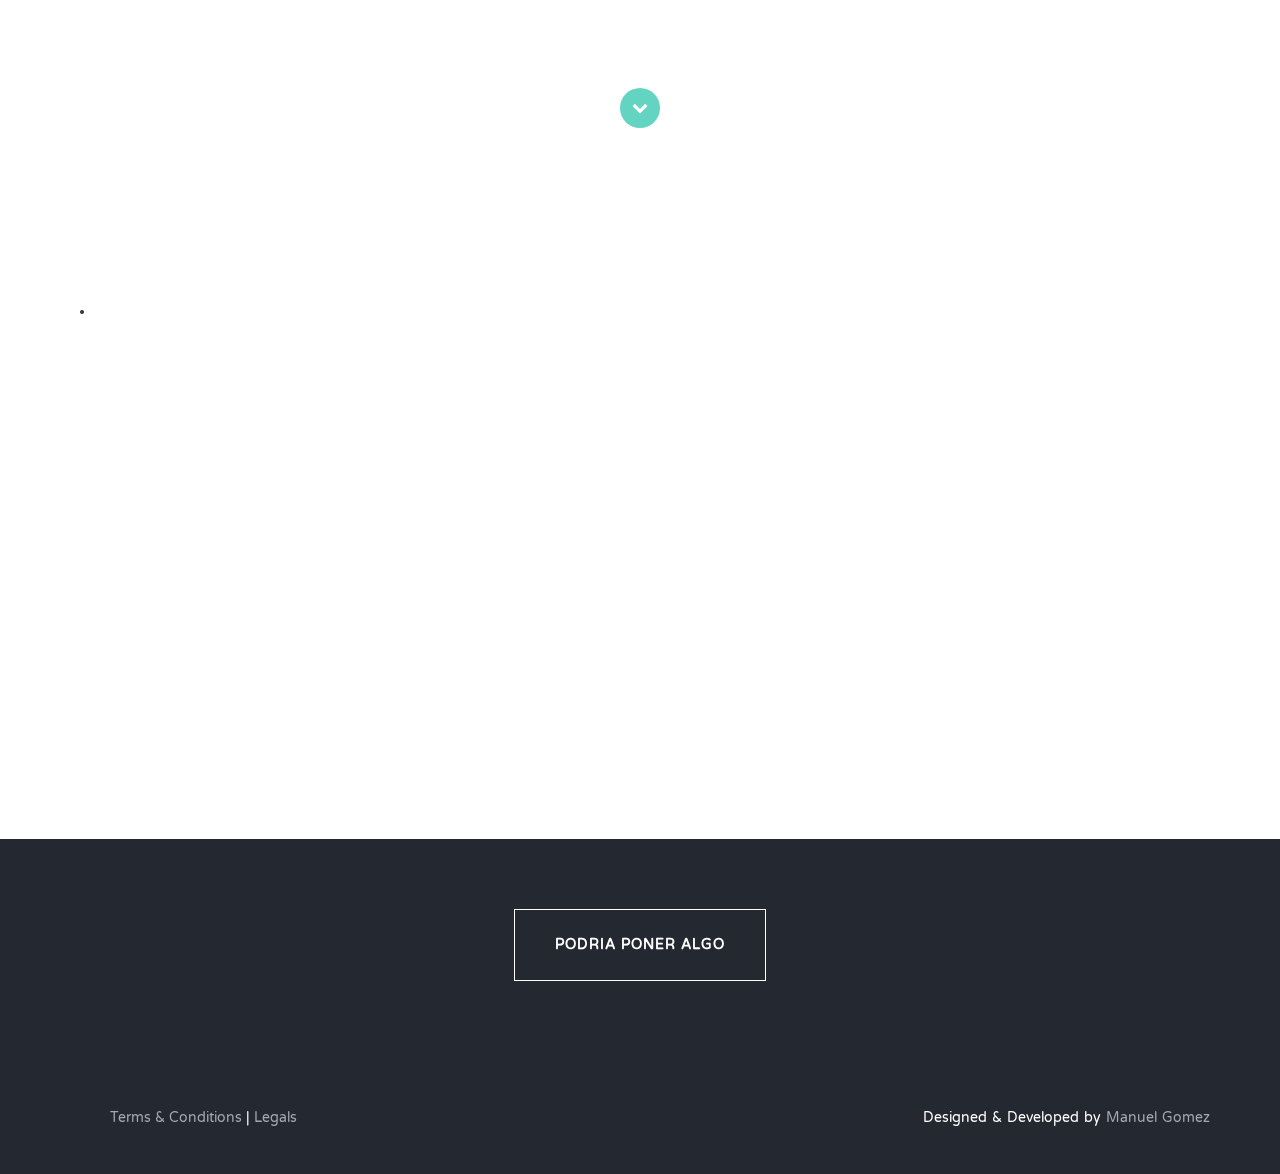
==== commit 9d8bf856: "web manuelgm.com" ====
--- a/index.html
+++ b/index.html
@@ -14,6 +14,9 @@
       </head>
       <body id="top">
         <header id="home">
+          <div class="carga" id="carga">
+            
+          </div>
           <section class="hero" id="hero">
             <div class="container">
               <div class="row">
@@ -31,7 +34,7 @@
               </div>
               <div class="row">
                 <div class="col-md-6 col-md-offset-3 text-center">
-                  <a href="no-conocerme.html" class="not-btn">No</a>
+                  <a href="http://manuelgm.com/encuesta" class="not-btn">No</a>
                   <a href="#skills" class="yes-btn">SI</a>
                 </div>
           </section>
--- a/css/styles.css
+++ b/css/styles.css
@@ -57,6 +57,8 @@
 /*logo*/
 .logo{max-width: 50%; margin-top: 20px;µ}
 .logo-manuelgm{width: 40%;}
+
+.carga{background-image:url(../img/loading.gif);background-position:center;background-size:100%;width:100%;height:100%;position:fixed;}
 
 form { margin: 0; }
 /* * Define consistent border, margin, and padding. */
@@ -170,6 +172,10 @@
 .hero-2 h1 { font-size: 40px; letter-spacing: 12px; margin: 10px; }
 .hero-2 h1 span { color: #a1a9b0; display: inline-block; }
 .hero-2 p { letter-spacing: 1px; }
+.hero-3 { background: url('../img/background.jpg') no-repeat center center; -webkit-background-size: cover; -moz-background-size: cover; -o-background-size: cover; background-size: cover; padding: 5px 0 50% 0; height: auto; }
+.hero-3 h1 { font-size: 40px; letter-spacing: 12px; margin: 10px; }
+.hero-3 h1 span { color: #a1a9b0; display: inline-block; }
+.hero-3 p { letter-spacing: 1px; }
 .learn-more-btn { background: rgba(61, 201, 179, 1); padding: 20px 40px; border-radius: 5px; -moz-border-radius: 5px; -webkit-border-radius: 5px; -o-border-radius: 5px; color: #fff; text-transform: uppercase; letter-spacing: 1px; display: inline-block; -webkit-box-shadow: 0px 3px 0px 0px #309383; -moz-box-shadow: 0px 3px 0px 0px #309383; box-shadow: 0px 3px 0px 0px #309383; margin: 60px 0 0; font-weight: bold; }
 .learn-more-btn:hover, .learn-more-btn:focus { background: rgba(61, 201, 179, 0.6); color: #fff; }
 .yes-btn { background: rgba(73,155,234,1); padding: 32px 52px; border-radius: 10px; -moz-border-radius: 10px; -webkit-border-radius: 10px; -o-border-radius: 10px; color: #fff; text-transform: uppercase; letter-spacing: 1px; display: inline-block; -webkit-box-shadow: 0px 10px 0px 0px #309383; -moz-box-shadow: 0px 3px 0px 0px #309383; box-shadow: 0px 3px 0px 0px #309383; margin: 90px 25px 0; font-weight: bold; }
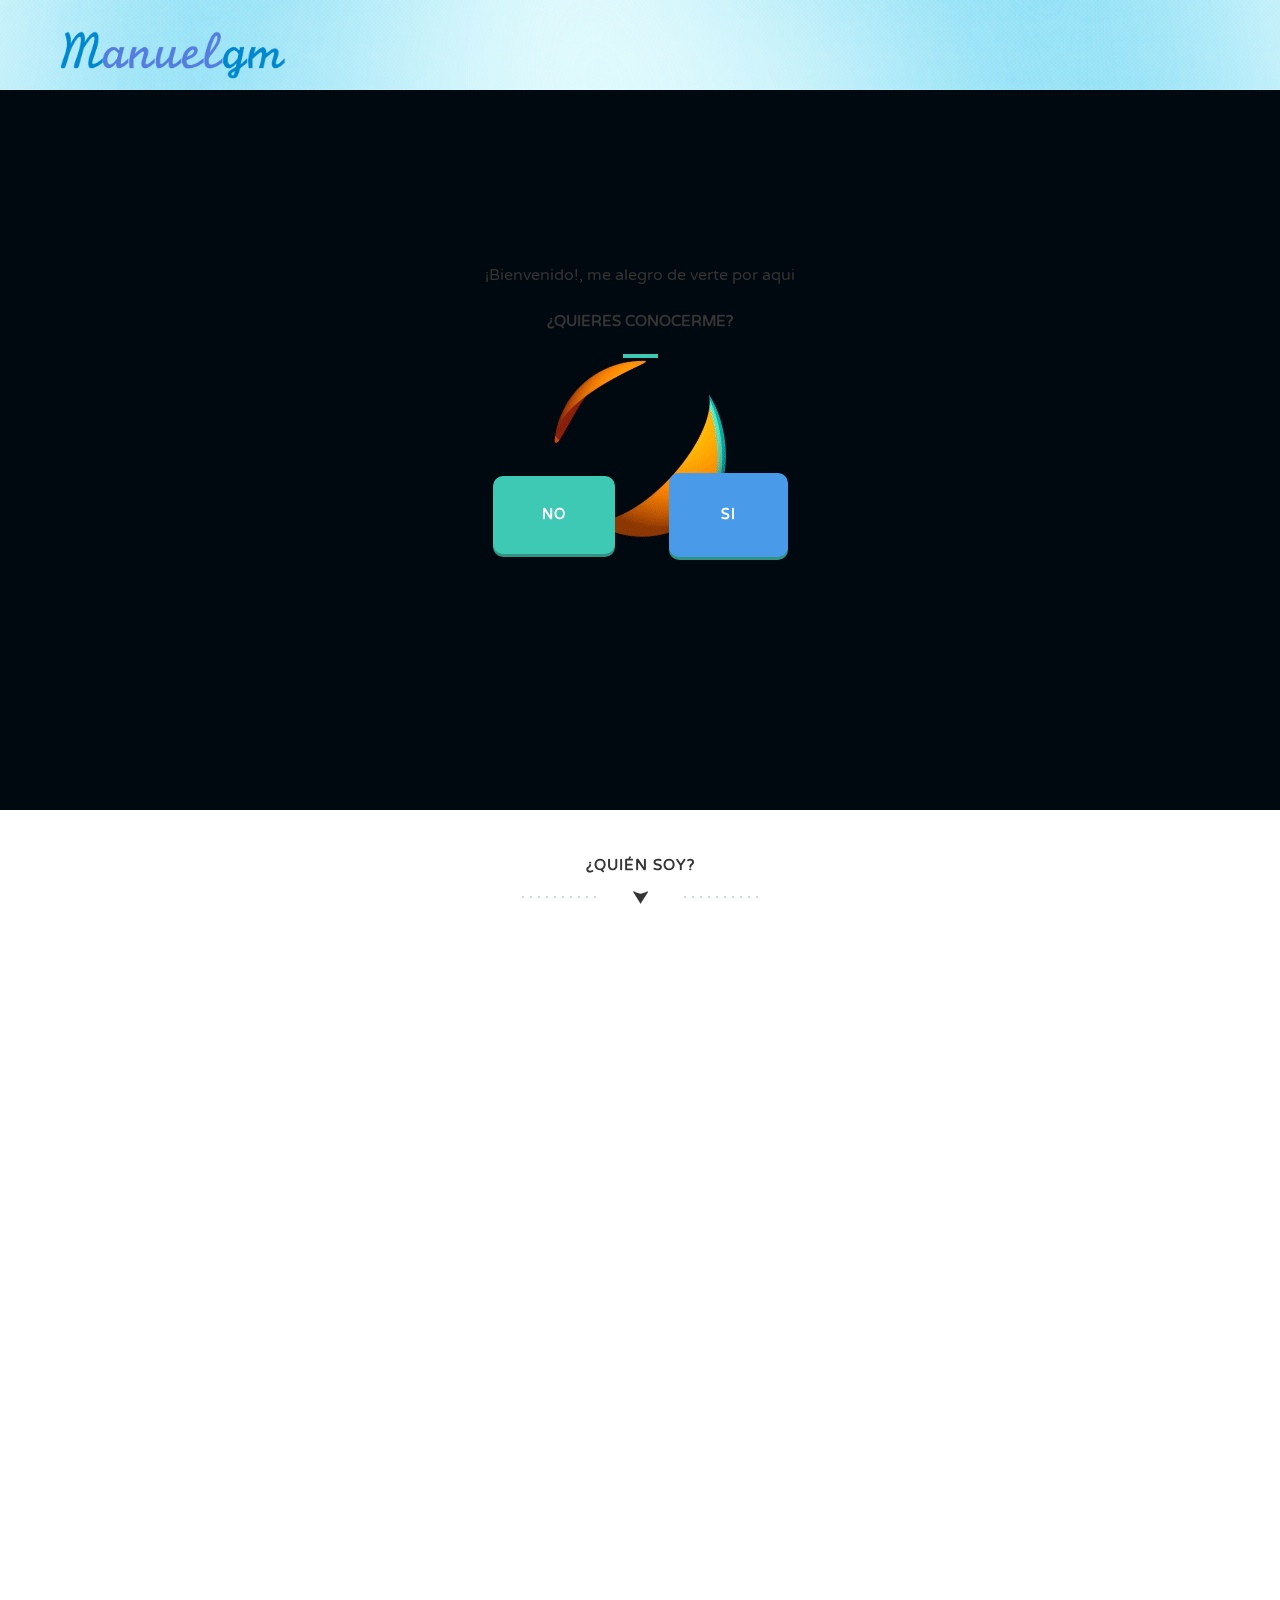
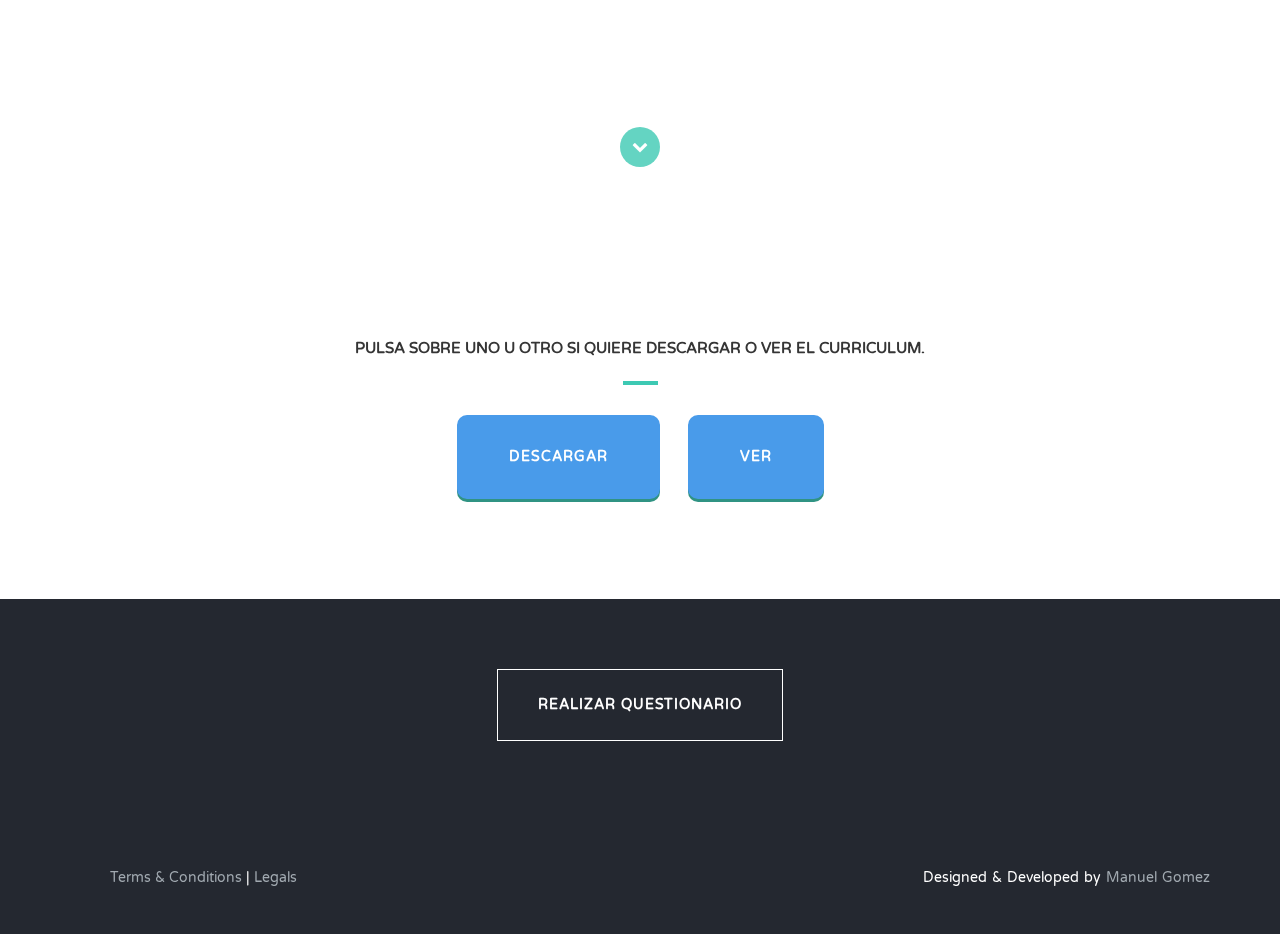
==== commit c1042768: "web manuelgm.com" ====
--- a/index.html
+++ b/index.html
@@ -12,11 +12,9 @@
     <link href="css/queries.css" rel="stylesheet">
     <link href="css/animate.css" rel="stylesheet">
       </head>
-      <body id="top">
+      <body id="top" id="hero">
         <header id="home">
-          <div class="carga" id="carga">
-            
-          </div>
+          <div class="load" id="load"></div>
           <section class="hero" id="hero">
             <div class="container">
               <div class="row">
@@ -43,31 +41,32 @@
           <div class="container">
             <div class="row">
               <div class="col-md-12">
-                <h1 class="arrow">Love what you do, and you'll do it well</h1>
+                <h1 class="arrow">¿Quién soy?</h1>
                 <div class="features-wrapper">
                   <div class="col-md-4 wp2">
                     <div class="icon">
-                      <i class="fa fa-laptop shadow"></i>
+                      <i class="fa fa-user shadow"></i>
                     </div>
-                    <h2>Digital Design</h2>
-                    <p>Lorem ipsum dolor sit amet, consectetur adipiscing elit. Sed a lorem quis neque interdum consequat ut sed sem. Duis quis tempor nunc. Interdum et malesuada fames ac ante ipsum
-                    primis in faucibus.</p>
+                    <h2>Soy Manuel Gómez</h2>
+                    <p>Soy un joven que se dedica y le apasiona el diseño, desarrollo web y todo lo que le rodea, ya sea UX, SEO, marketing, administracion de servidores, ... Me apasiona y me
+                    encanta aprender de todo.</p>
                   </div>
                   <div class="col-md-4 wp2 delay-05s">
                     <div class="icon">
-                      <i class="fa fa-code shadow"></i>
+                      <i class="fa fa-graduation-cap"></i>
                     </div>
-                    <h2>Web Development</h2>
-                    <p>Lorem ipsum dolor sit amet, consectetur adipiscing elit. Sed a lorem quis neque interdum consequat ut sed sem. Duis quis tempor nunc. Interdum et malesuada fames ac ante ipsum
-                    primis in faucibus.</p>
+                    <h2>No te dejes engañar por mi edad</h2>
+                    <p><p>Con 19 años manejo diferentes lenguaje de programación gracias a un curso intensivo que hice en <a href="http://ironhack.com">Irohack</a>, también tengo  experiencia con Html,
+                       CSS, y distintos CMS, entre otras muchas cualidades.</p></p>
                   </div>
+                  <a href="#footer">
                   <div class="col-md-4 wp2 delay-1s">
                     <div class="icon">
-                      <i class="fa fa-heart shadow"></i>
+                      <i class="fa fa-envelope"></i>
                     </div>
-                    <h2>Creative Direction</h2>
-                    <p>Lorem ipsum dolor sit amet, consectetur adipiscing elit. Sed a lorem quis neque interdum consequat ut sed sem. Duis quis tempor nunc. Interdum et malesuada fames ac ante ipsum
-                    primis in faucibus.</p>
+                    <h2> contactarme</h2>
+                    <p>Si quieres hablar conmigo para ofrecerme algún trabajo, servicio, para colaborar en algun proyecto, o si quieres conocerme mas no dudes en contactarme, estaré encantado en atenderte.</p>
+                    <p>contactame</a>
                   </div>
                   <div class="clearfix"></div>
                 </div>
@@ -80,7 +79,7 @@
           <div class="container">
             <div class="row">
               <div class="col-md-8 col-md-offset-2">
-                <h1>I got 99 Problems<span>but <em>design</em> 'aint one</span></h1>
+                <h1><em>¿Quieres mi curriculum?<span>miralo o descargalo aquí</span></em></h1>
                 <a href="#portfolio" class="down-arrow-btn"><i class="fa fa-chevron-down"></i></a>
               </div>
             </div>
@@ -90,59 +89,24 @@
           <div class="container">
             <div class="row">
               <div id="portfolioSlider">
-                <ul class="slides">
-                  <li>
-                    <div class="col-md-4 wp4">
-                      <div class="overlay-effect effects clearfix">
-                        <div class="img">
-                          <img src="img/portfolio-01.jpg" alt="Portfolio Item">
-                          <div class="overlay">
-                            <a href="#" class="expand"><i class="fa fa-search"></i><br>View More</a>
-                            <a class="close-overlay hidden">x</a>
-                          </div>
-                        </div>
-                      </div>
-                      <h2>Creative Minds</h2>
-                      <p>Lorem ipsum dolor sit amet, consectetur adipiscing elit. Nunc ultricies nulla non metus pulvinar imperdiet. Praesent non adipiscing libero.</p>
-                    </div>
-                    <div class="col-md-4 wp4 delay-05s">
-                      <div class="overlay-effect effects clearfix">
-                        <div class="img">
-                          <img src="img/portfolio-02.jpg" alt="Portfolio Item">
-                          <div class="overlay">
-                            <a href="#" class="expand"><i class="fa fa-search"></i><br>View More</a>
-                            <a class="close-overlay hidden">x</a>
-                          </div>
-                        </div>
-                      </div>
-                      <h2>Creative Hearts</h2>
-                      <p>Lorem ipsum dolor sit amet, consectetur adipiscing elit. Nunc ultricies nulla non metus pulvinar imperdiet. Praesent non adipiscing libero.</p>
-                    </div>
-                    <div class="col-md-4 wp4 delay-1s">
-                      <div class="overlay-effect effects clearfix">
-                        <div class="img">
-                          <img src="img/portfolio-03.jpg" alt="Portfolio Item">
-                          <div class="overlay">
-                            <a href="#" class="expand"><i class="fa fa-search"></i><br>View More</a>
-                            <a class="close-overlay hidden">x</a>
-                          </div>
-                        </div>
-                      </div>
-                      <h2>Creative Ideas</h2>
-                      <p>Lorem ipsum dolor sit amet, consectetur adipiscing elit. Nunc ultricies nulla non metus pulvinar imperdiet. Praesent non adipiscing libero.</p>
-                    </div>
-                  </li>
+                <div class="row">
+                  <div class="col-md-6 col-md-offset-3 text-center">
+                    <h2>Pulsa sobre uno u otro si quiere descargar o ver el curriculum.</h2>
+                    <a href="pdfs/curriculum-esp.pdf" download="curriculum" class="curriculum-btn">Descargar</a>
+                    <a href="pdfs/curriculum-esp.pdf" class="curriculum-btn">Ver</a>
+                  </div>
         </section>
         <div class="ignite-cta text-center">
           <div class="container">
             <div class="row">
               <div class="col-md-12">
-                <a href="#" class="ignite-btn">podria poner algo</a>
+                <a class="ignite-btn typeform-share" href="https://manuel98.typeform.com/to/x7ULGn" data-mode="1" target="_blank">Realizar questionario</a>
+                <script>(function(){var qs,js,q,s,d=document,gi=d.getElementById,ce=d.createElement,gt=d.getElementsByTagName,id='typef_orm',b='https://s3-eu-west-1.amazonaws.com/share.typeform.com/';if(!gi.call(d,id)){js=ce.call(d,'script');js.id=id;js.src=b+'share.js';q=gt.call(d,'script')[0];q.parentNode.insertBefore(js,q)}id=id+'_';if(!gi.call(d,id)){qs=ce.call(d,'link');qs.rel='stylesheet';qs.id=id;qs.href=b+'share-button.css';s=gt.call(d,'head')[0];s.appendChild(qs,s)}})()</script>
               </div>
             </div>
           </div>
         </div>
-        <footer>
+        <footer id="footer">
           <div class="container">
             <div class="row">
               <div class="col-md-6">
--- a/css/styles.css
+++ b/css/styles.css
@@ -58,7 +58,8 @@
 .logo{max-width: 50%; margin-top: 20px;µ}
 .logo-manuelgm{width: 40%;}
 
-.carga{background-image:url(../img/loading.gif);background-position:center;background-size:100%;width:100%;height:100%;position:fixed;}
+.load{background-image:url(../img/loading.gif);background-position:center;background-repeat:no-repeat;background-size:100%;width:100%;height:100%;position:fixed;}
+.load2{background-image:url(../img/loading.gif);background-position:center;background-repeat:no-repeat;background-size:100%;width:100%;height:100%;position:fixed;}
 
 form { margin: 0; }
 /* * Define consistent border, margin, and padding. */
@@ -182,6 +183,9 @@
 .yes-btn:hover, .yes-btn:focus { background:  #3c69f0; color: #fff; }
 .not-btn { background:  rgba(61, 201, 179, 1); padding: 29px 49px; border-radius: 10px; -moz-border-radius: 10px; -webkit-border-radius: 10px; -o-border-radius: 10px; color: #fff; text-transform: uppercase; letter-spacing: 1px; display: inline-block; -webkit-box-shadow: 0px 10px 0px 0px #309383; -moz-box-shadow: 0px 3px 0px 0px #309383; box-shadow: 0px 3px 0px 0px #309383; margin: 90px 25px 0; font-weight: bold; }
 .not-btn:hover, .not-btn:focus { background: rgba(248,80,50,1); color: #fff; }
+.curriculum-btn{background: rgba(73,155,234,1); padding: 32px 52px; border-radius: 10px; -moz-border-radius: 10px; -webkit-border-radius: 10px; -o-border-radius: 10px; color: #fff; text-transform: uppercase; letter-spacing: 1px; display: inline-block; -webkit-box-shadow: 0px 10px 0px 0px #309383; -moz-box-shadow: 0px 3px 0px 0px #309383; box-shadow: 0px 3px 0px 0px #309383; margin: 5px 12px 0; font-weight: bold; }
+.curriculum-btn:hover, .curriculum-btn:focus { background:  #3c69f0; color: #fff; }}
+
 Intro
 ========================================================================== */
 .intro { background: #f3f5f8; }
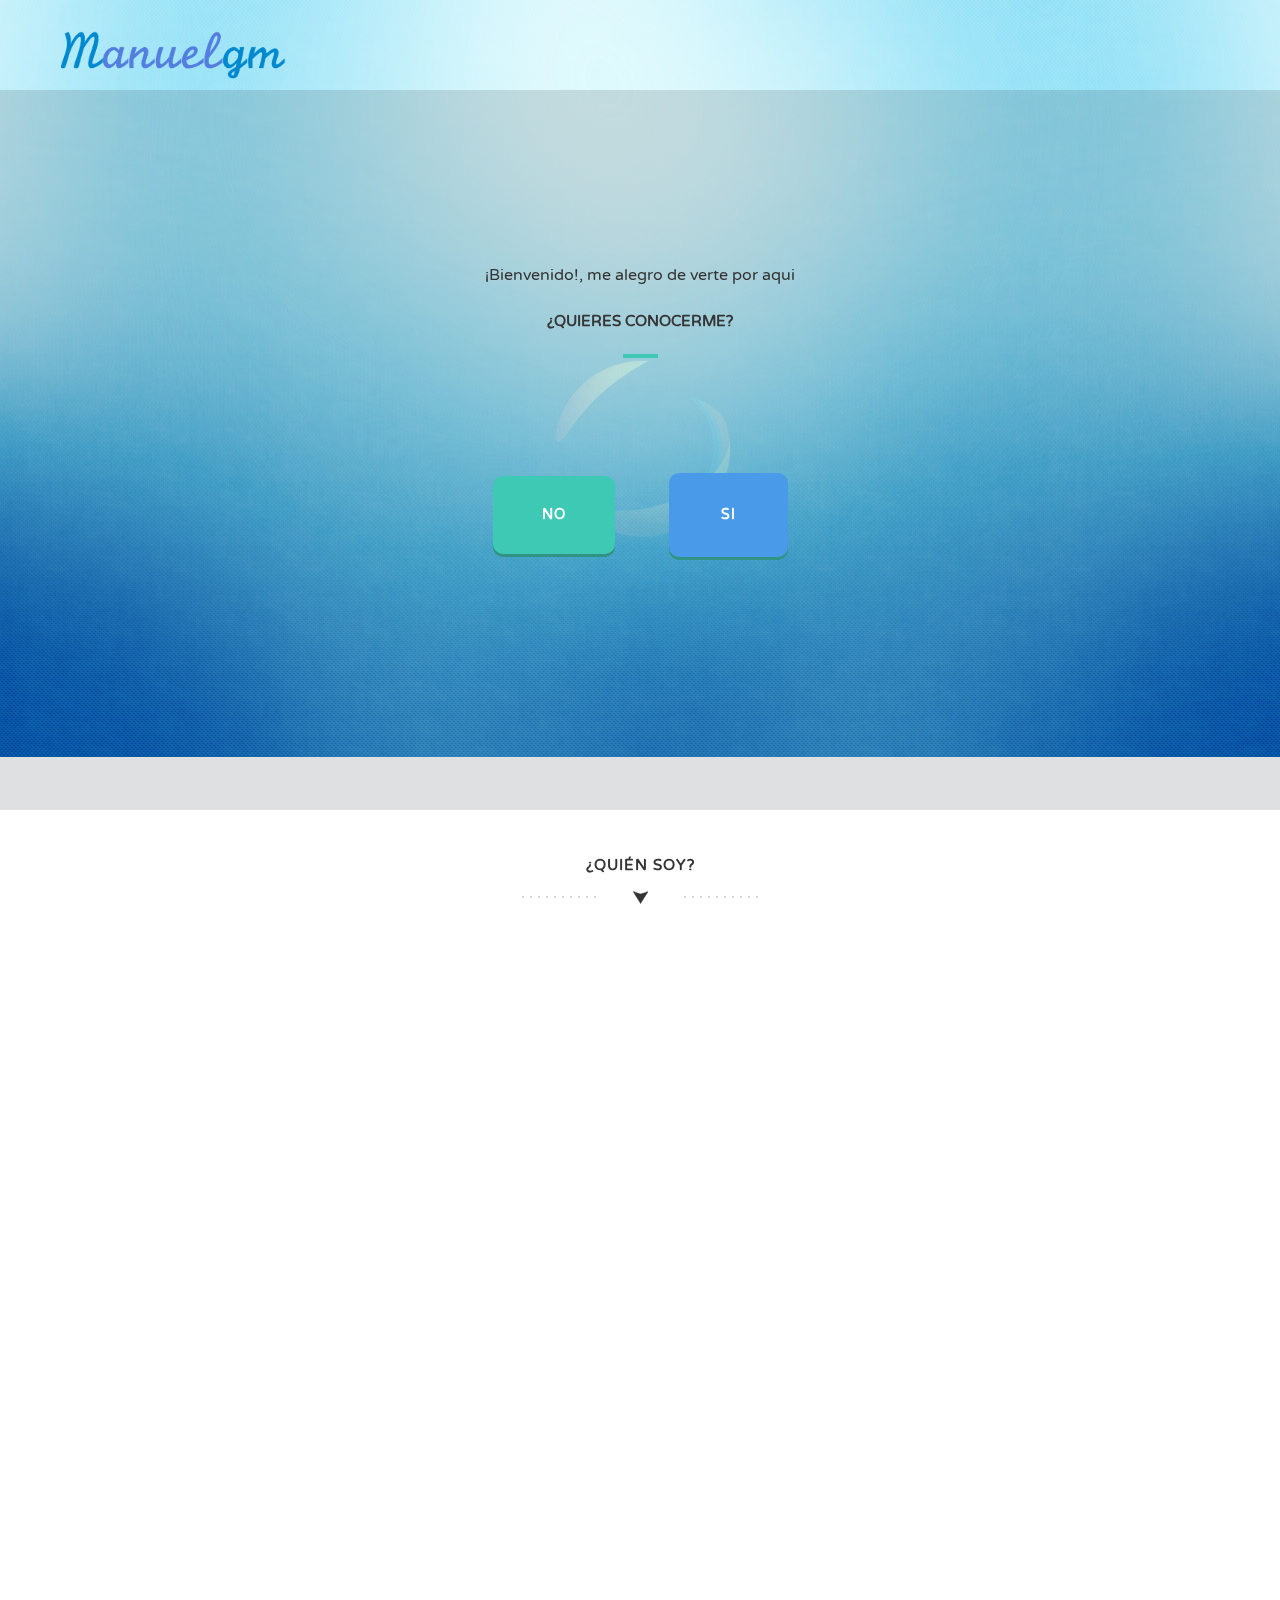
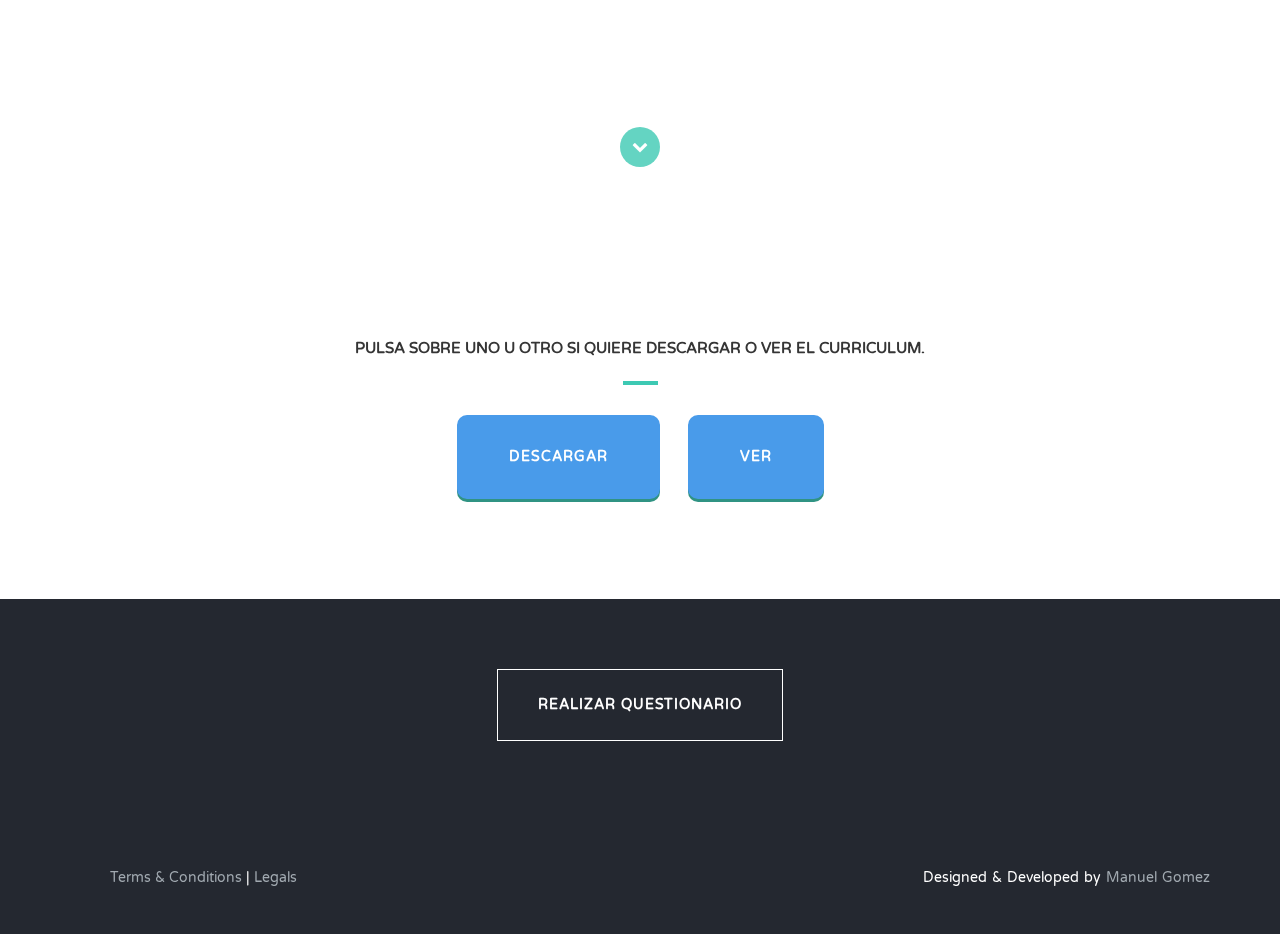
==== commit b7ba26cb: "web manuelgm.com" ====
--- a/index.html
+++ b/index.html
@@ -12,9 +12,10 @@
     <link href="css/queries.css" rel="stylesheet">
     <link href="css/animate.css" rel="stylesheet">
       </head>
-      <body id="top" id="hero">
+      <body id="top">
         <header id="home">
-          <div class="load" id="load"></div>
+          <div class="carga" id="carga">
+          </div>
           <section class="hero" id="hero">
             <div class="container">
               <div class="row">
--- a/css/styles.css
+++ b/css/styles.css
@@ -58,8 +58,7 @@
 .logo{max-width: 50%; margin-top: 20px;µ}
 .logo-manuelgm{width: 40%;}
 
-.load{background-image:url(../img/loading.gif);background-position:center;background-repeat:no-repeat;background-size:100%;width:100%;height:100%;position:fixed;}
-.load2{background-image:url(../img/loading.gif);background-position:center;background-repeat:no-repeat;background-size:100%;width:100%;height:100%;position:fixed;}
+.carga{background-image:url(../img/loading.gif);background-position:center;background-repeat:no-repeat;background-size:100%;width:100%;height:100%;position:fixed;}
 
 form { margin: 0; }
 /* * Define consistent border, margin, and padding. */
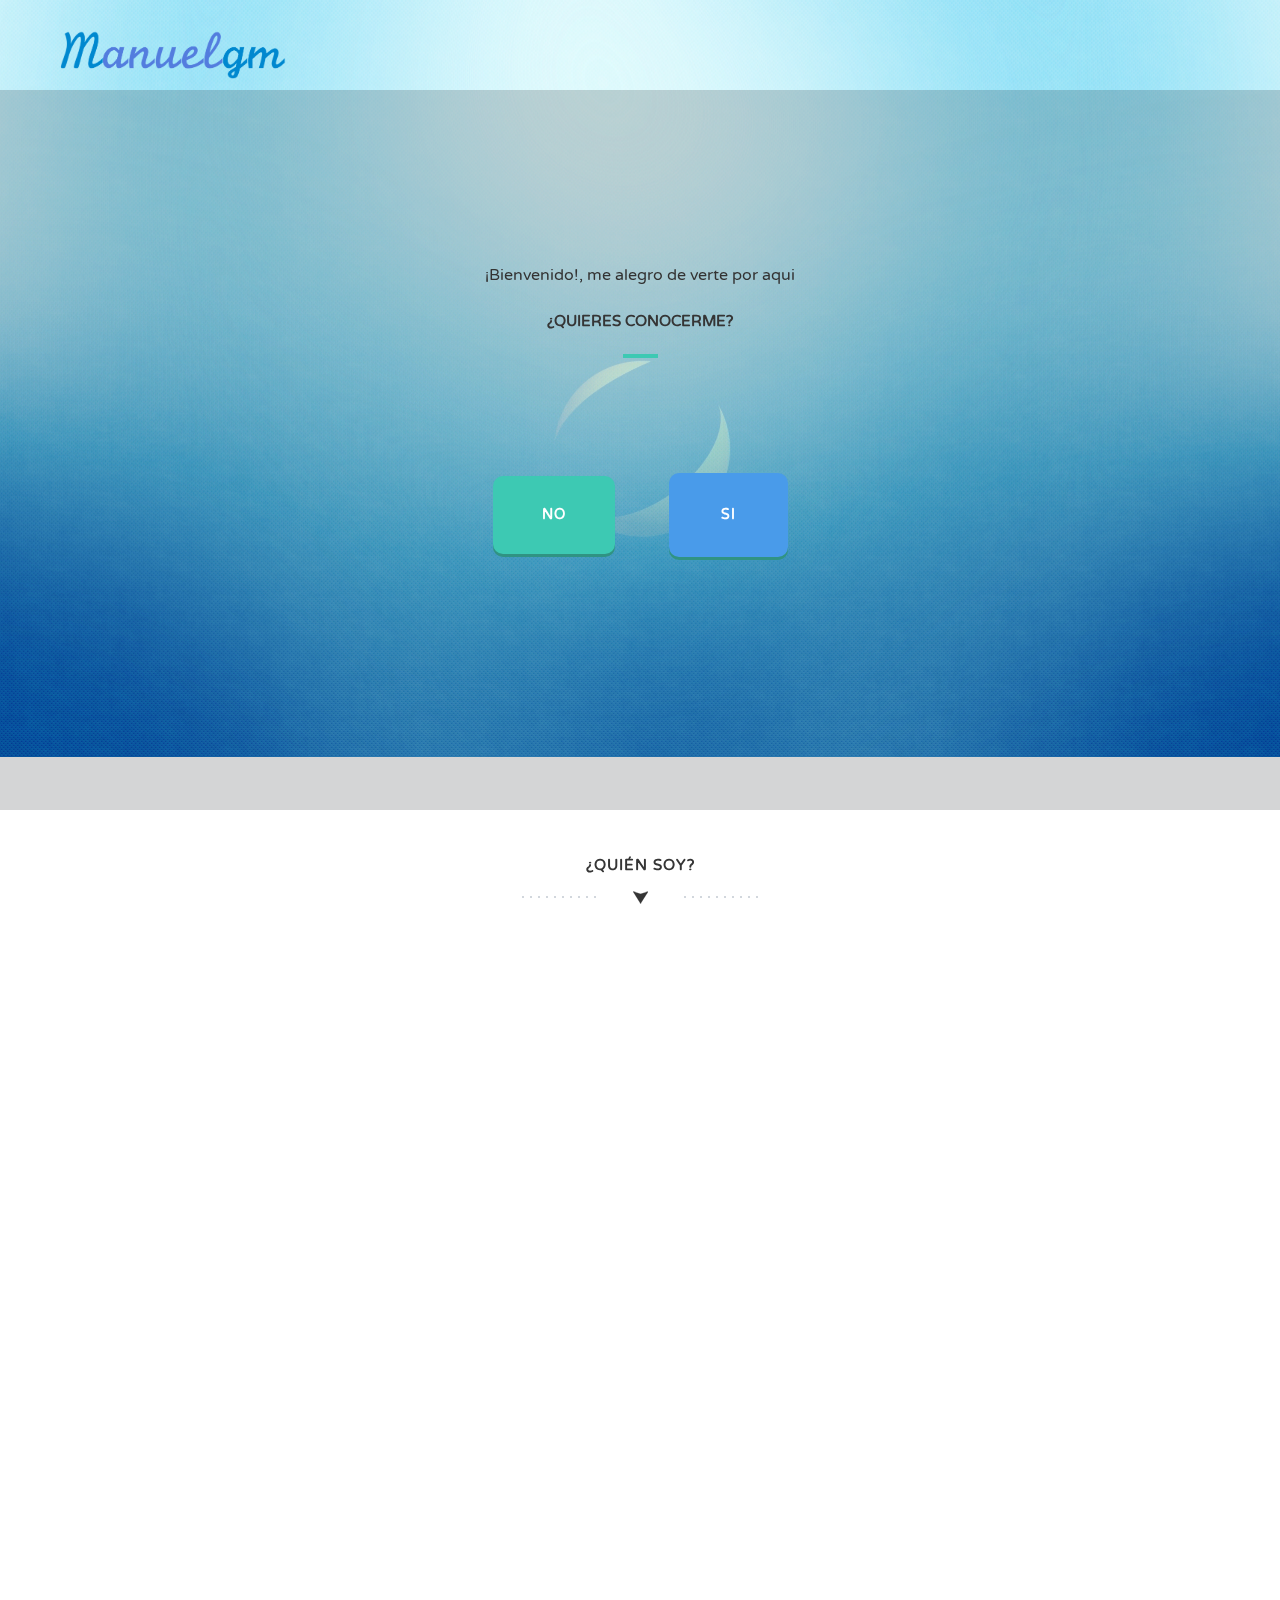
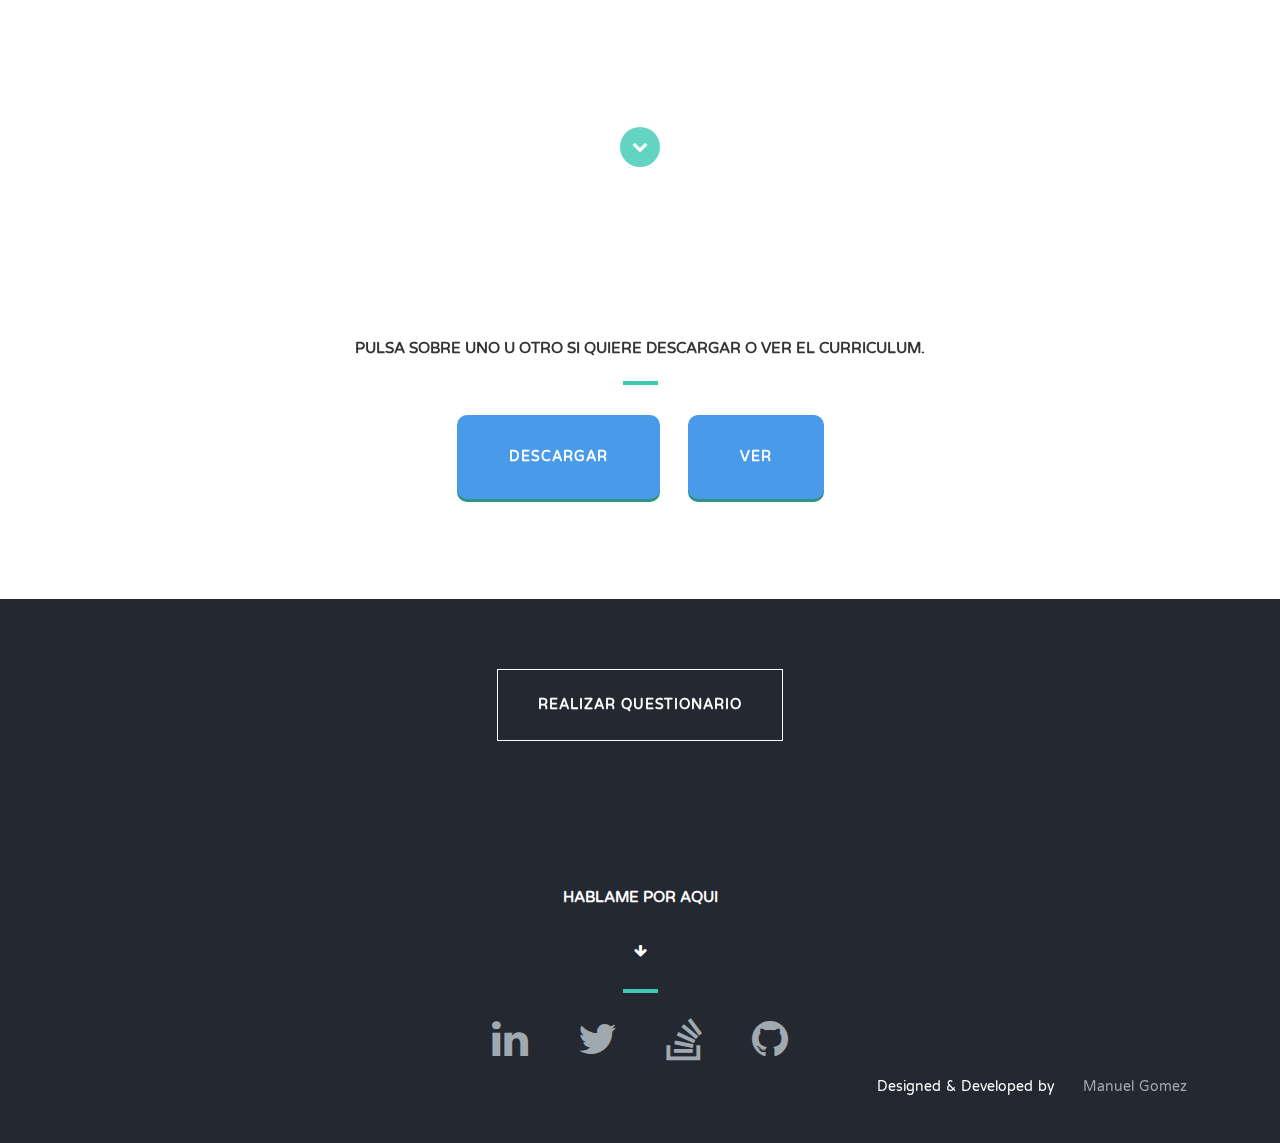
==== commit c55f18a2: "web manuelgm.com" ====
--- a/index.html
+++ b/index.html
@@ -110,18 +110,39 @@
         <footer id="footer">
           <div class="container">
             <div class="row">
-              <div class="col-md-6">
-                <ul class="legals">
-                  <li><a href="#">Terms &amp; Conditions</a></li>
-                  <li><a href="#">Legals</a></li>
-                </ul>
+              <div class="social container text-center">
+                  <h2>Hablame por aqui<p><i class="social fa fa-arrow-down" aria-hidden="true"></i></h2>
               </div>
-              <div class="col-md-6 credit">
+              <div class="container text-center">
+                  <a href="https://www.linkedin.com/in/manuelgomezmunoz" target="_blank">
+                    <span class="fa fa-linkedin fa-3x icon-social"></span>
+                  </a>
+                  <a href="https://twitter.com/manutazogm" target="_blank">
+                    <span class="fa fa-twitter fa-3x icon-social"></span>
+                  </a>
+                  <a href="http://stackoverflow.com/users/6454436" target="_blank">
+                    <span class="fa fa-stack-overflow fa-3x icon-social"></span>
+                  </a>
+                  <a href="https://github.com/manutazo" target="_blank">
+                    <span class="fa fa-github fa-3x icon-social"></span>
+                  </a>
+              </div>
+              <div class="col-md-12 credit">
                 <p>Designed &amp; Developed by <a href="http://www.manuelgm.com/">Manuel Gomez</a></a></p>
               </div>
             </div>
           </div>
         </footer>
+        <script>
+        (function(i,s,o,g,r,a,m){i['GoogleAnalyticsObject']=r;i[r]=i[r]||function(){
+        (i[r].q=i[r].q||[]).push(arguments)},i[r].l=1*new Date();a=s.createElement(o),
+        m=s.getElementsByTagName(o)[0];a.async=1;a.src=g;m.parentNode.insertBefore(a,m)
+        })(window,document,'script','https://www.google-analytics.com/analytics.js','ga');
+
+        ga('create', 'UA-49215332-5', 'auto');
+        ga('send', 'pageview');
+
+        </script>
         <!-- jQuery (necessary for Bootstrap's JavaScript plugins) -->
         <script src="https://ajax.googleapis.com/ajax/libs/jquery/1.11.0/jquery.min.js"></script>
         <!-- Include all compiled plugins (below), or include individual files as needed -->
--- a/css/styles.css
+++ b/css/styles.css
@@ -59,7 +59,8 @@
 .logo-manuelgm{width: 40%;}
 
 .carga{background-image:url(../img/loading.gif);background-position:center;background-repeat:no-repeat;background-size:100%;width:100%;height:100%;position:fixed;}
-
+footer a {padding: 2%;}
+.social h2{color: #ffffff;}
 form { margin: 0; }
 /* * Define consistent border, margin, and padding. */
 fieldset { border: 1px solid #c0c0c0; margin: 0 2px; padding: 0.35em 0.625em 0.75em; }
